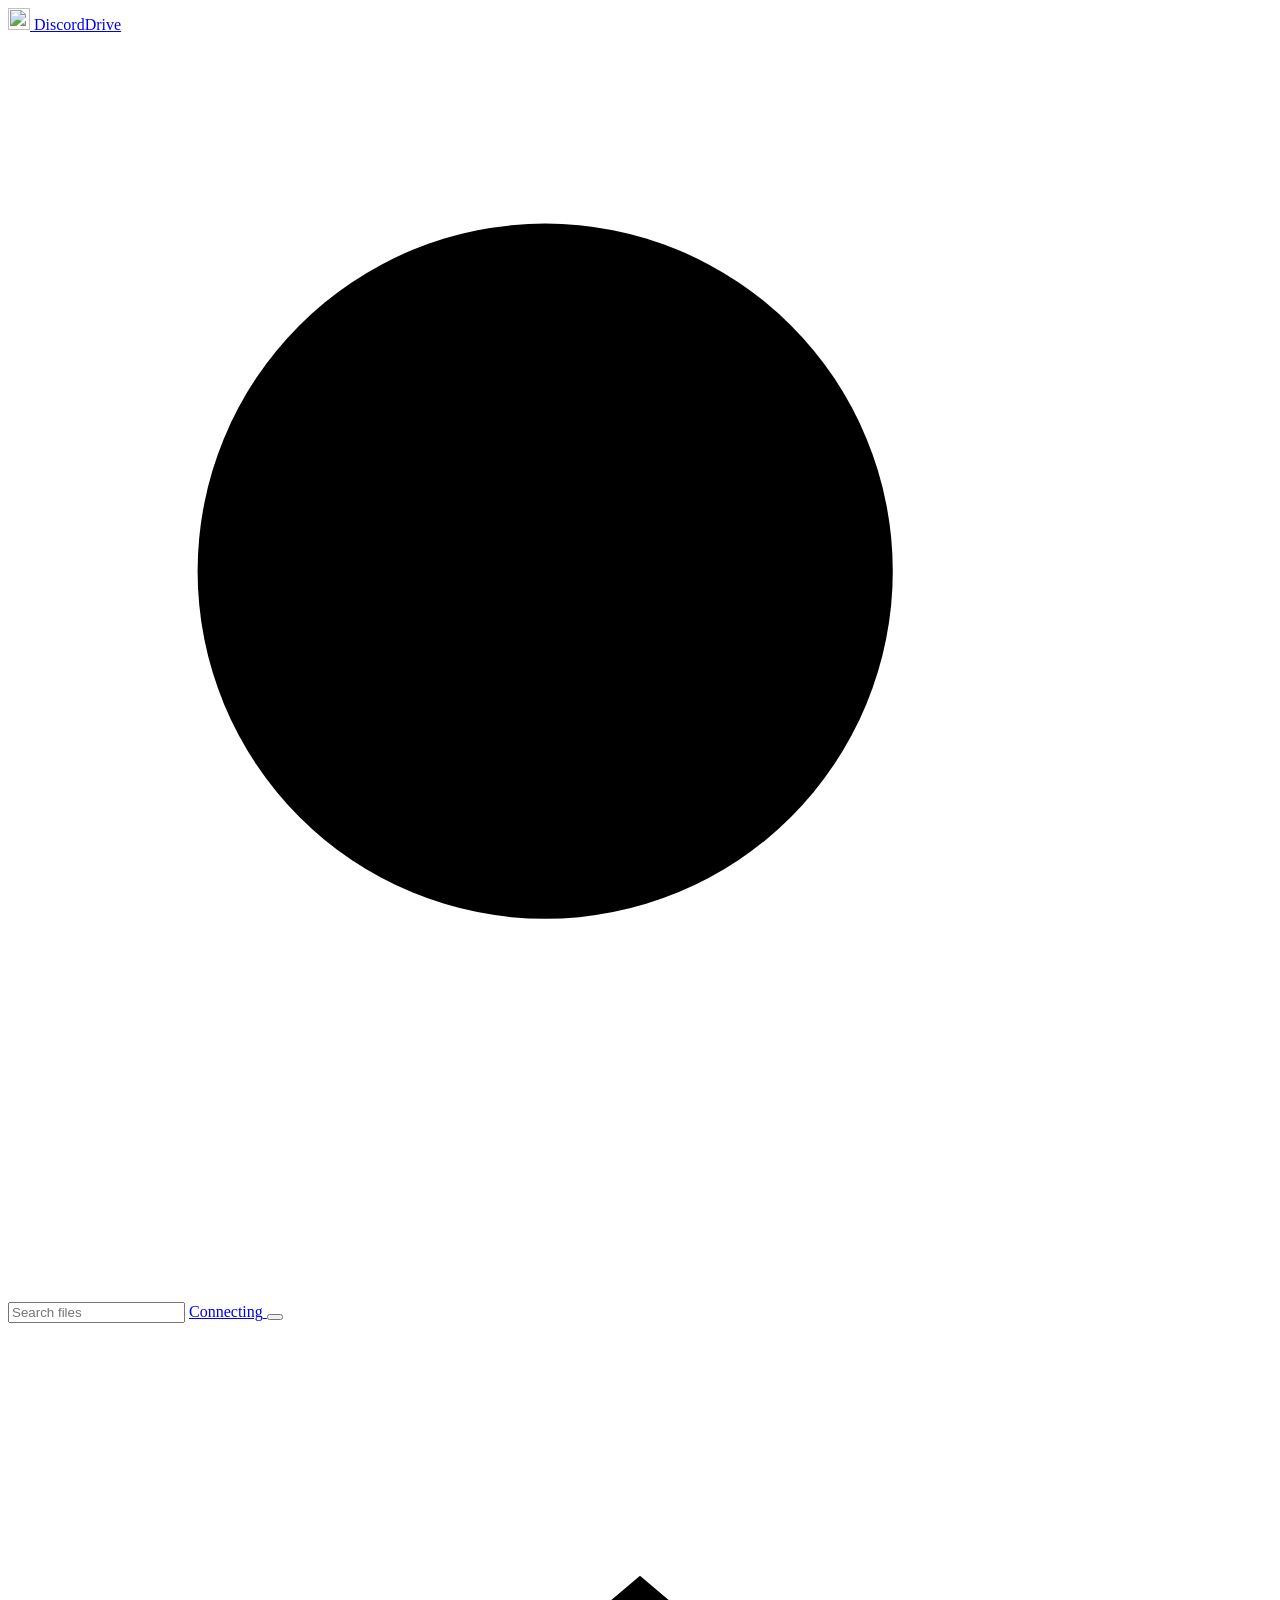
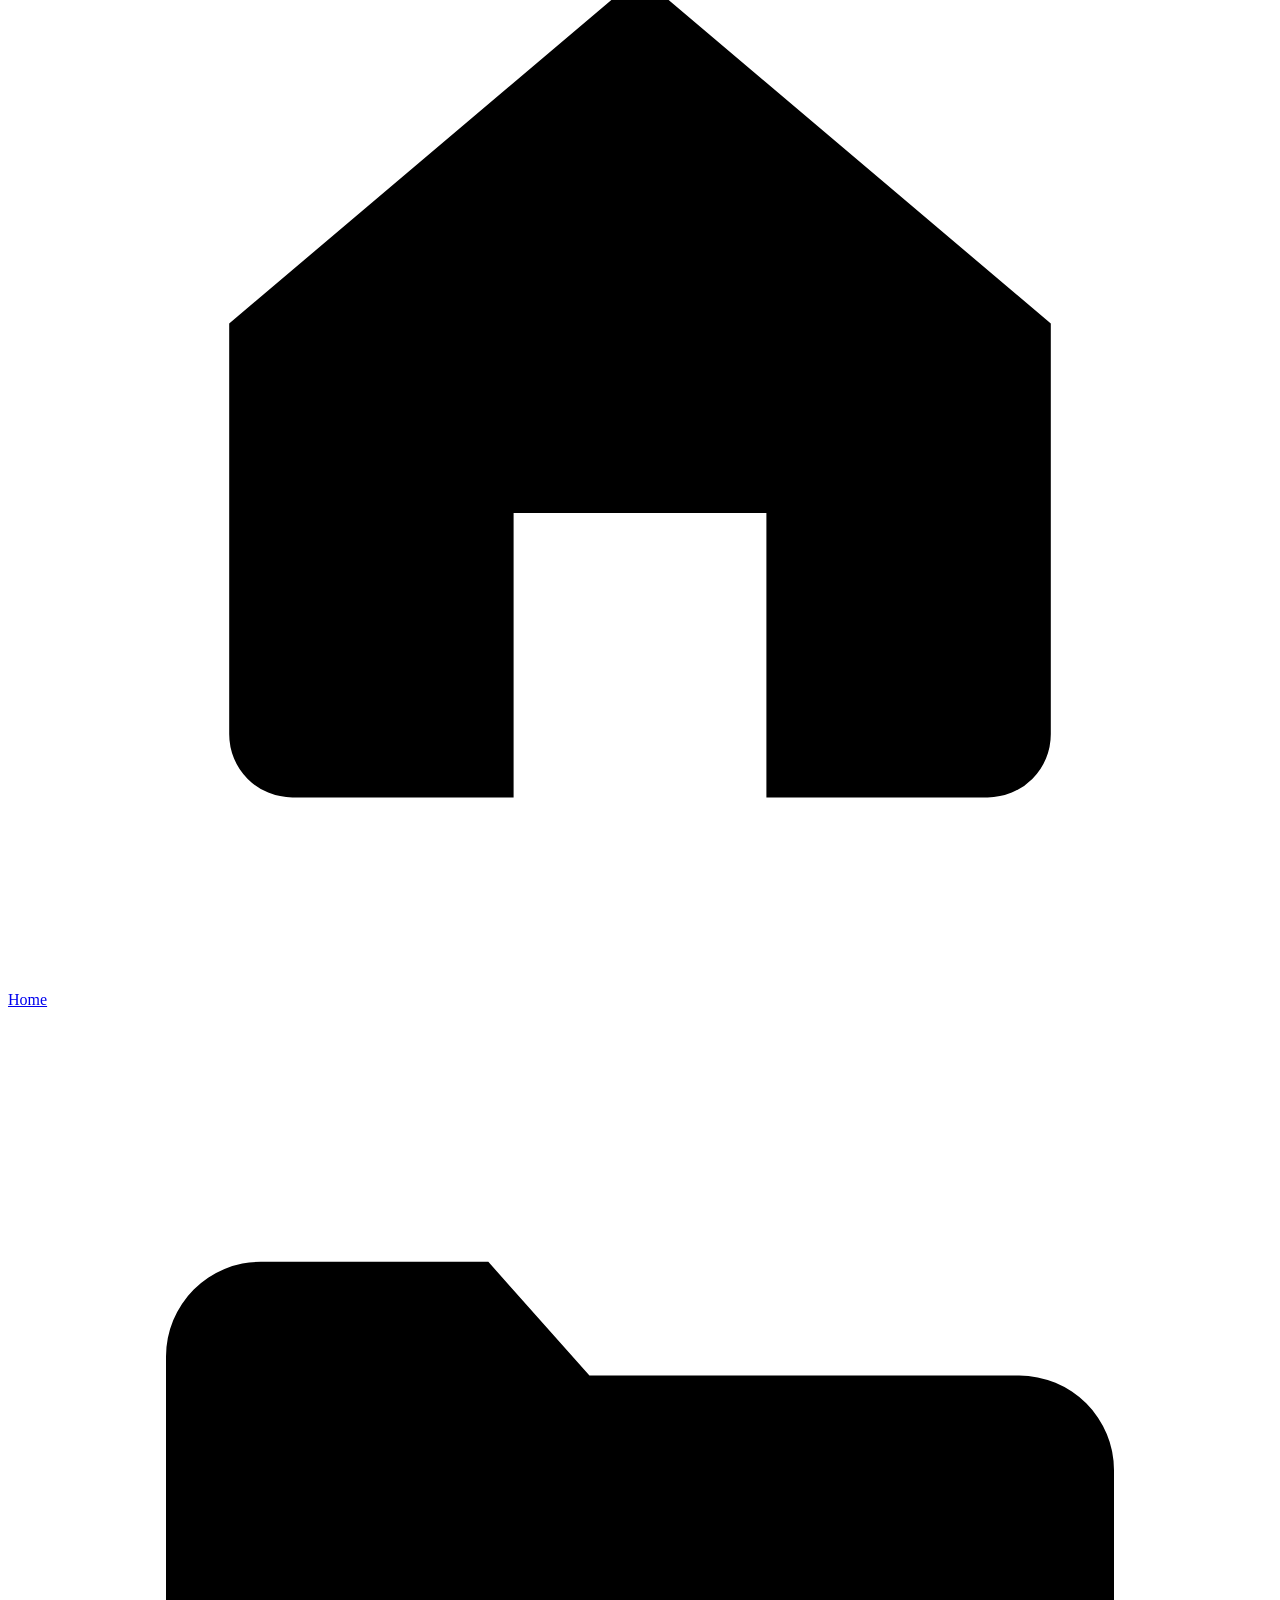
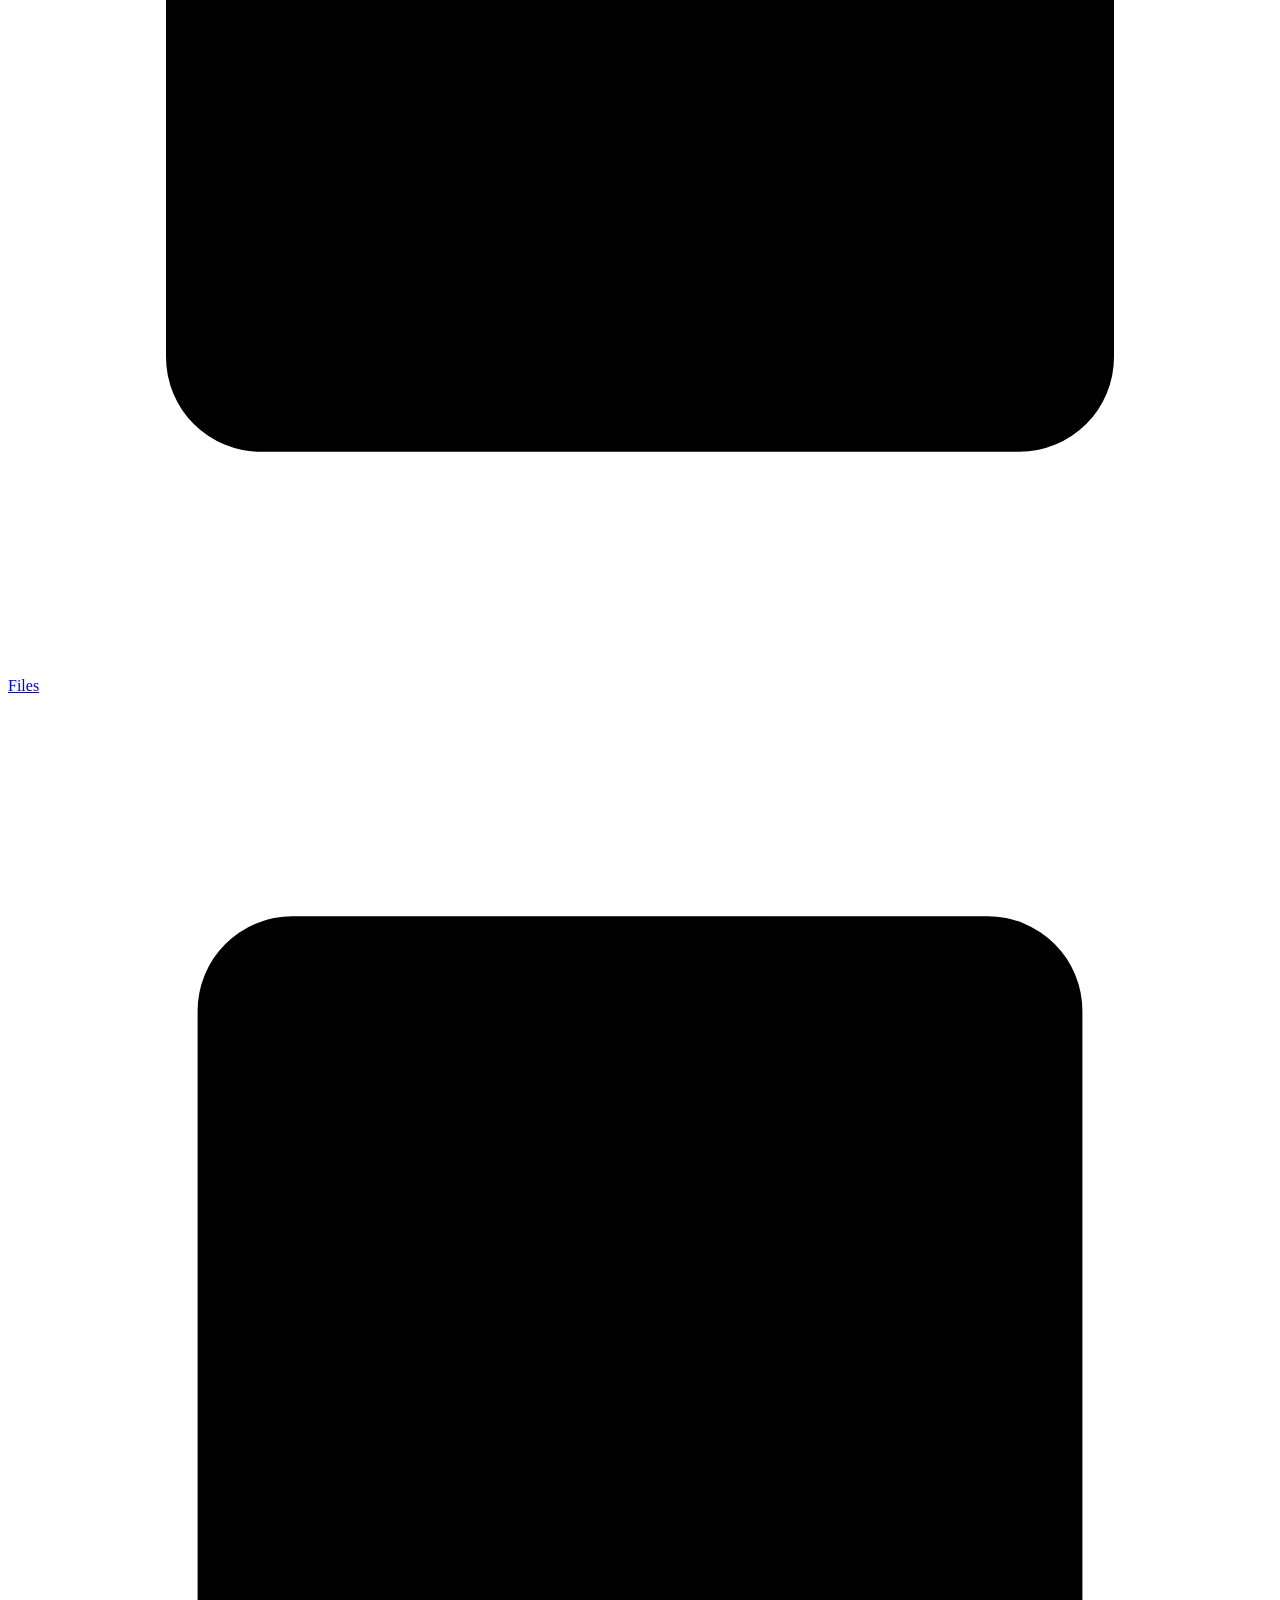
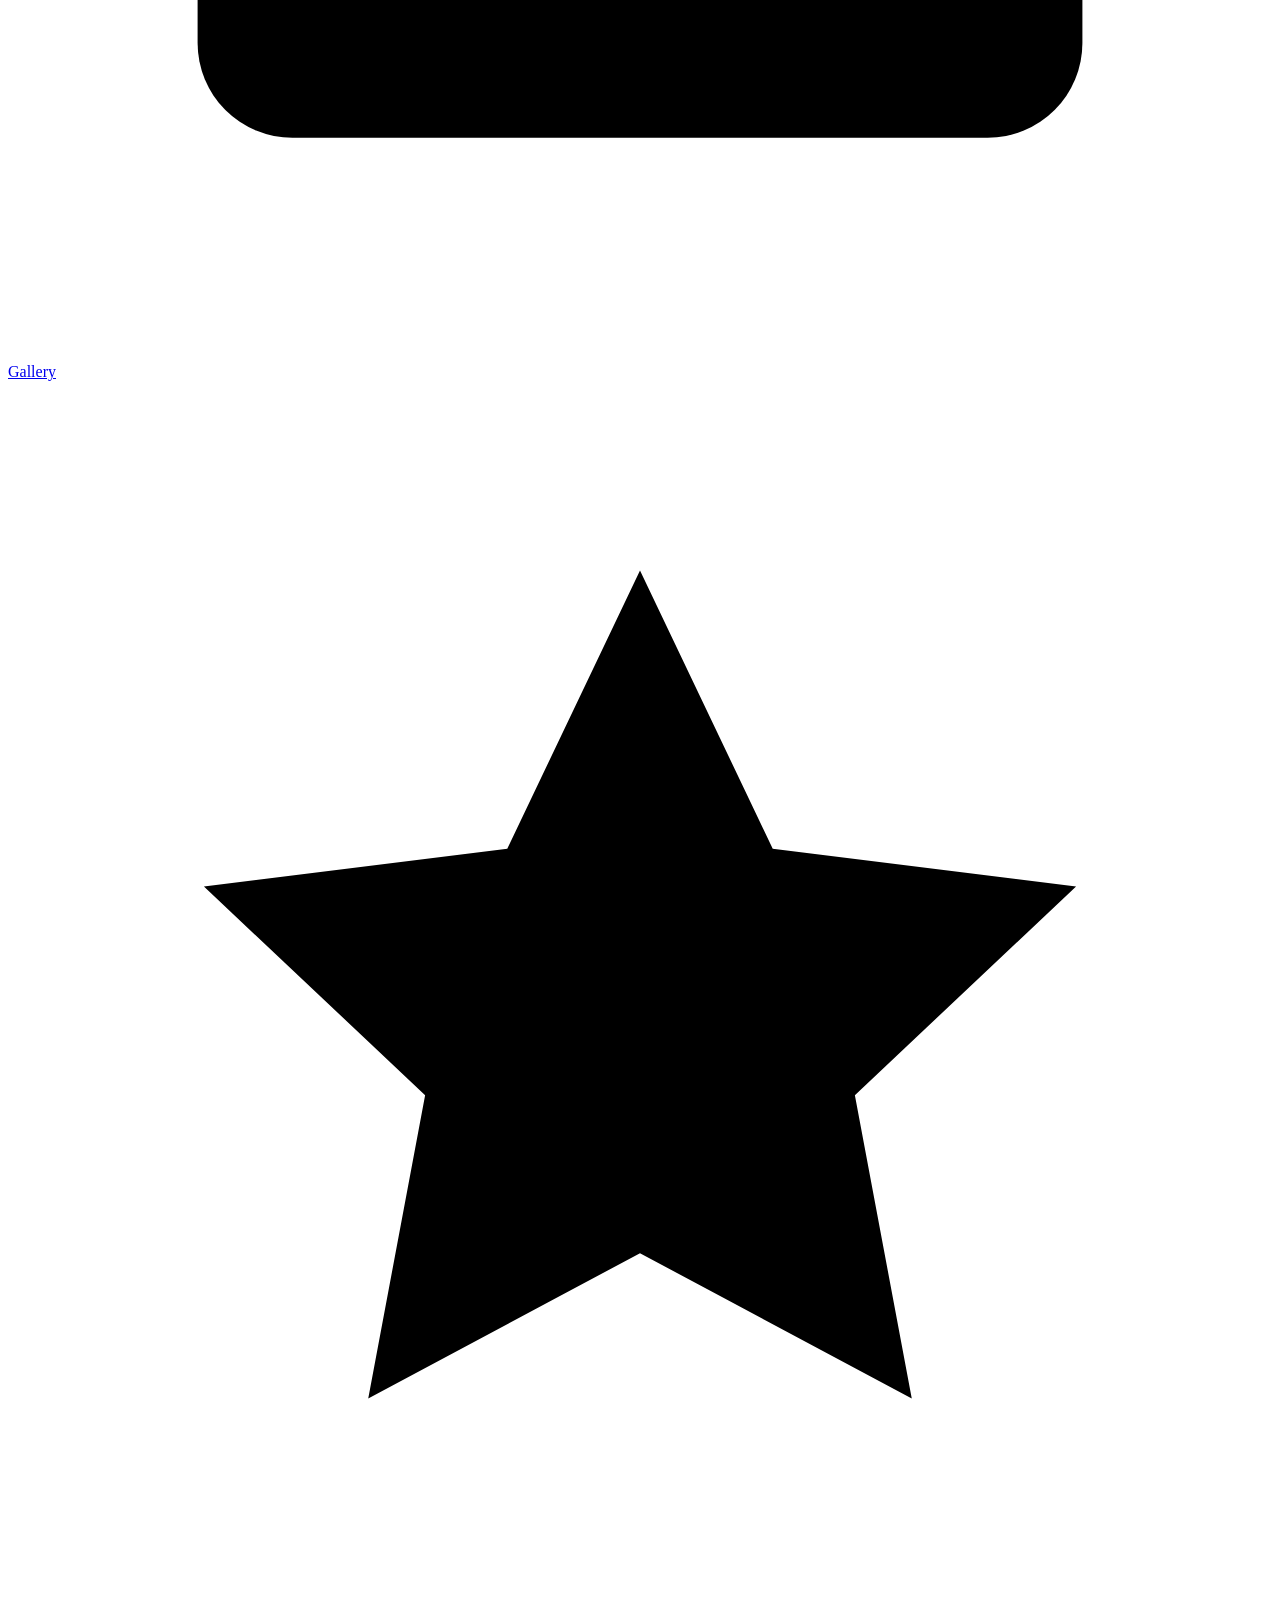
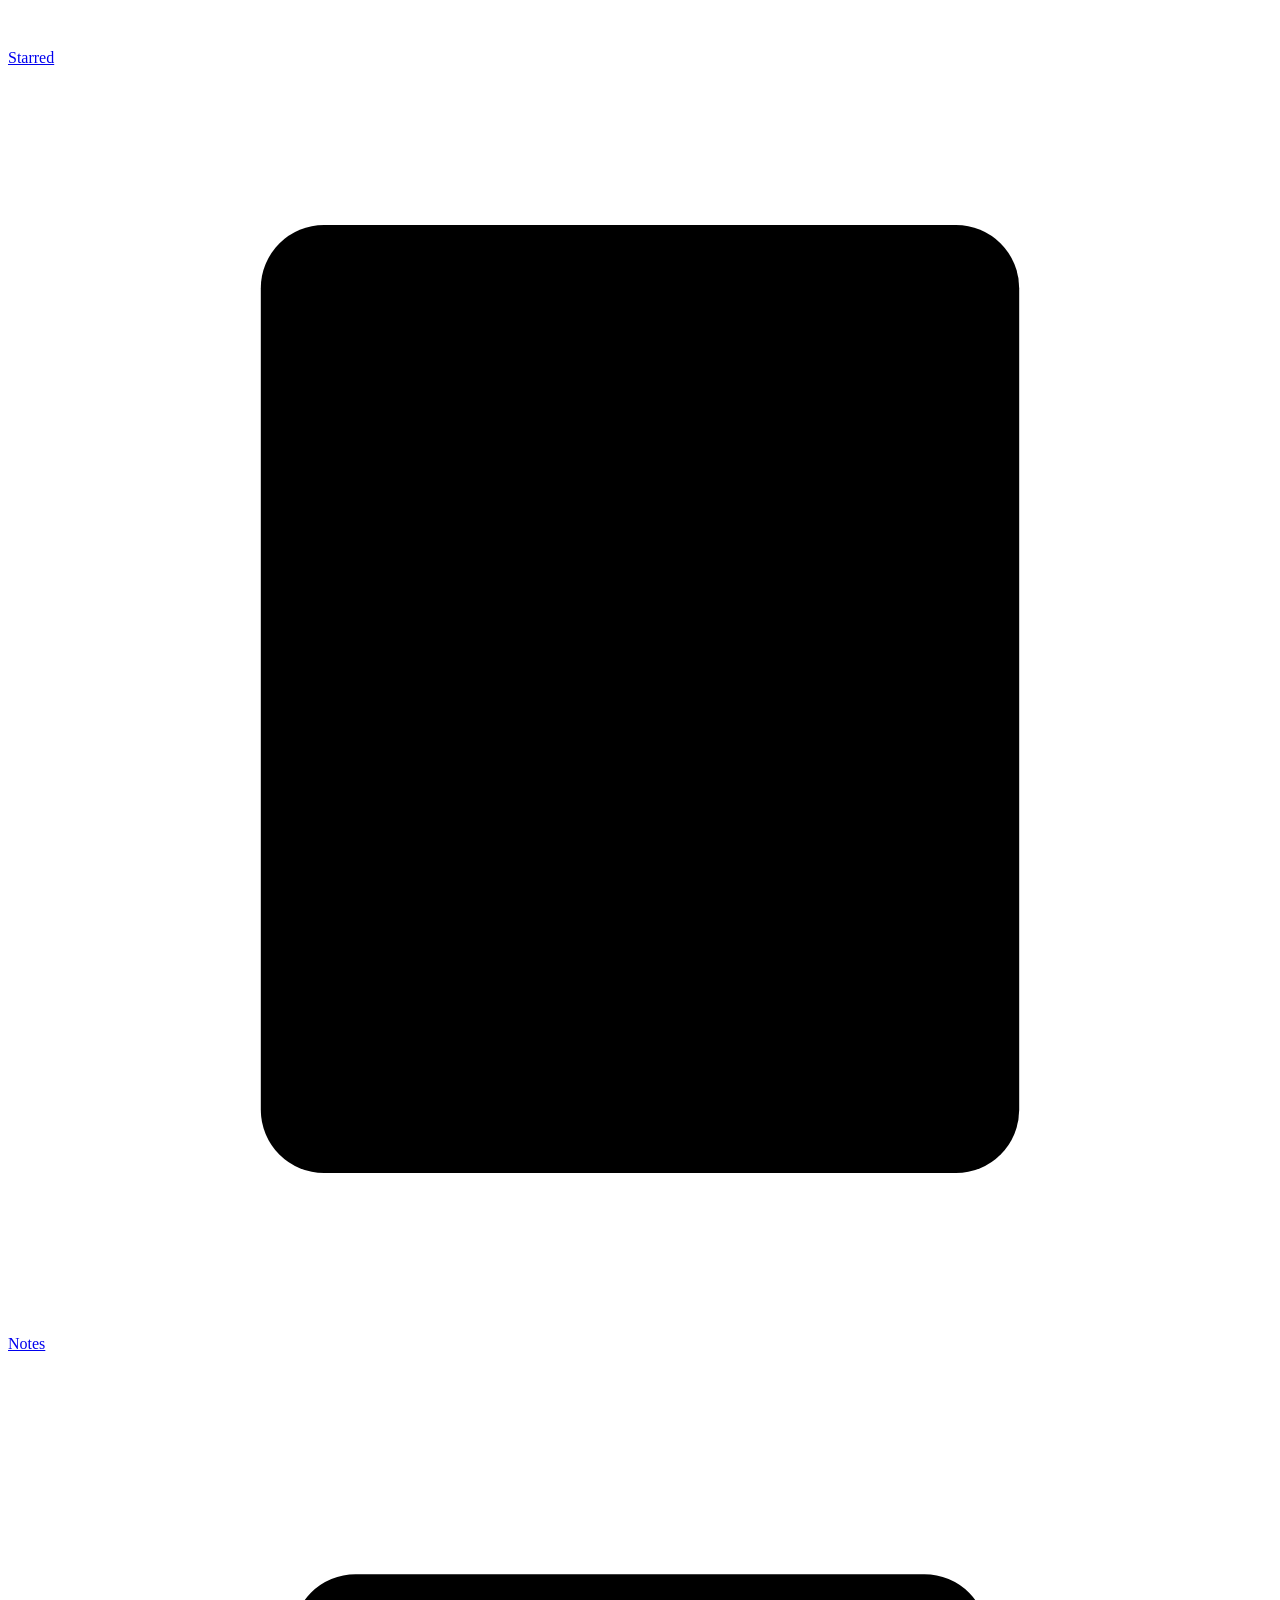
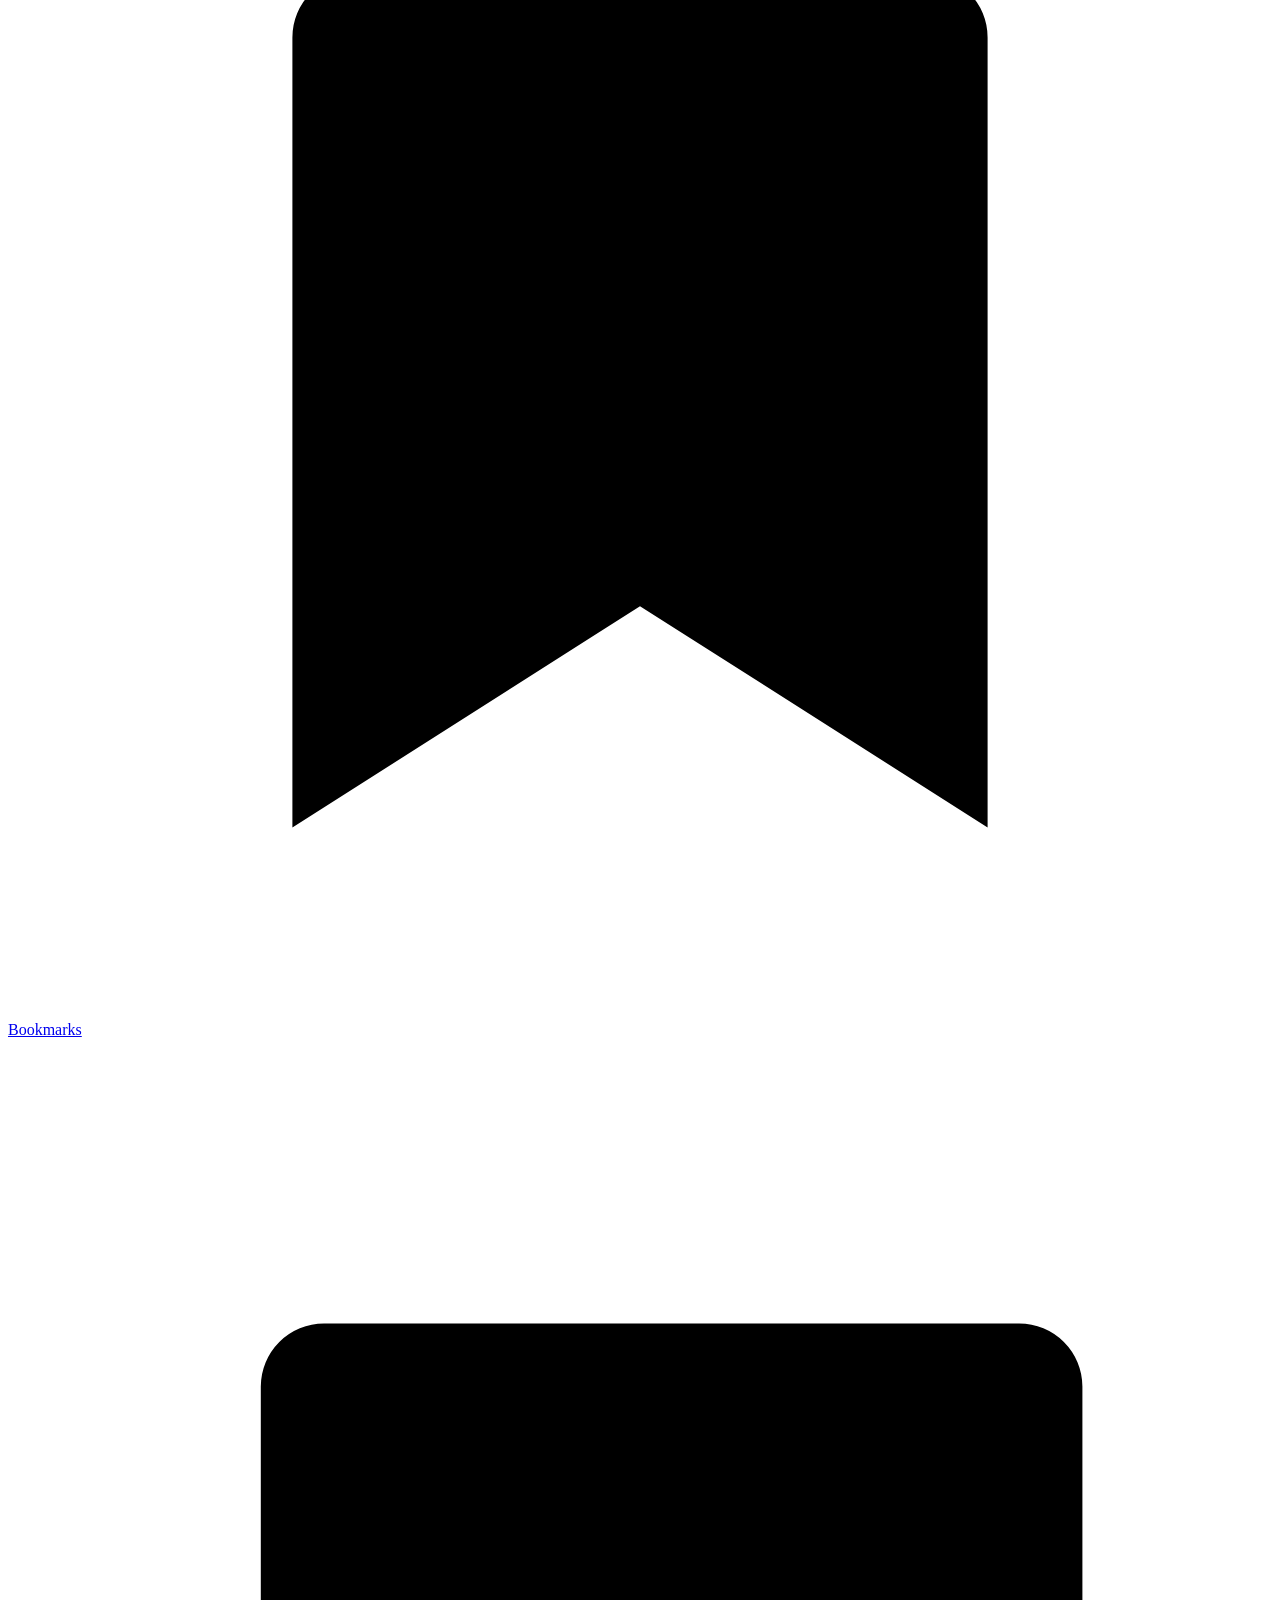
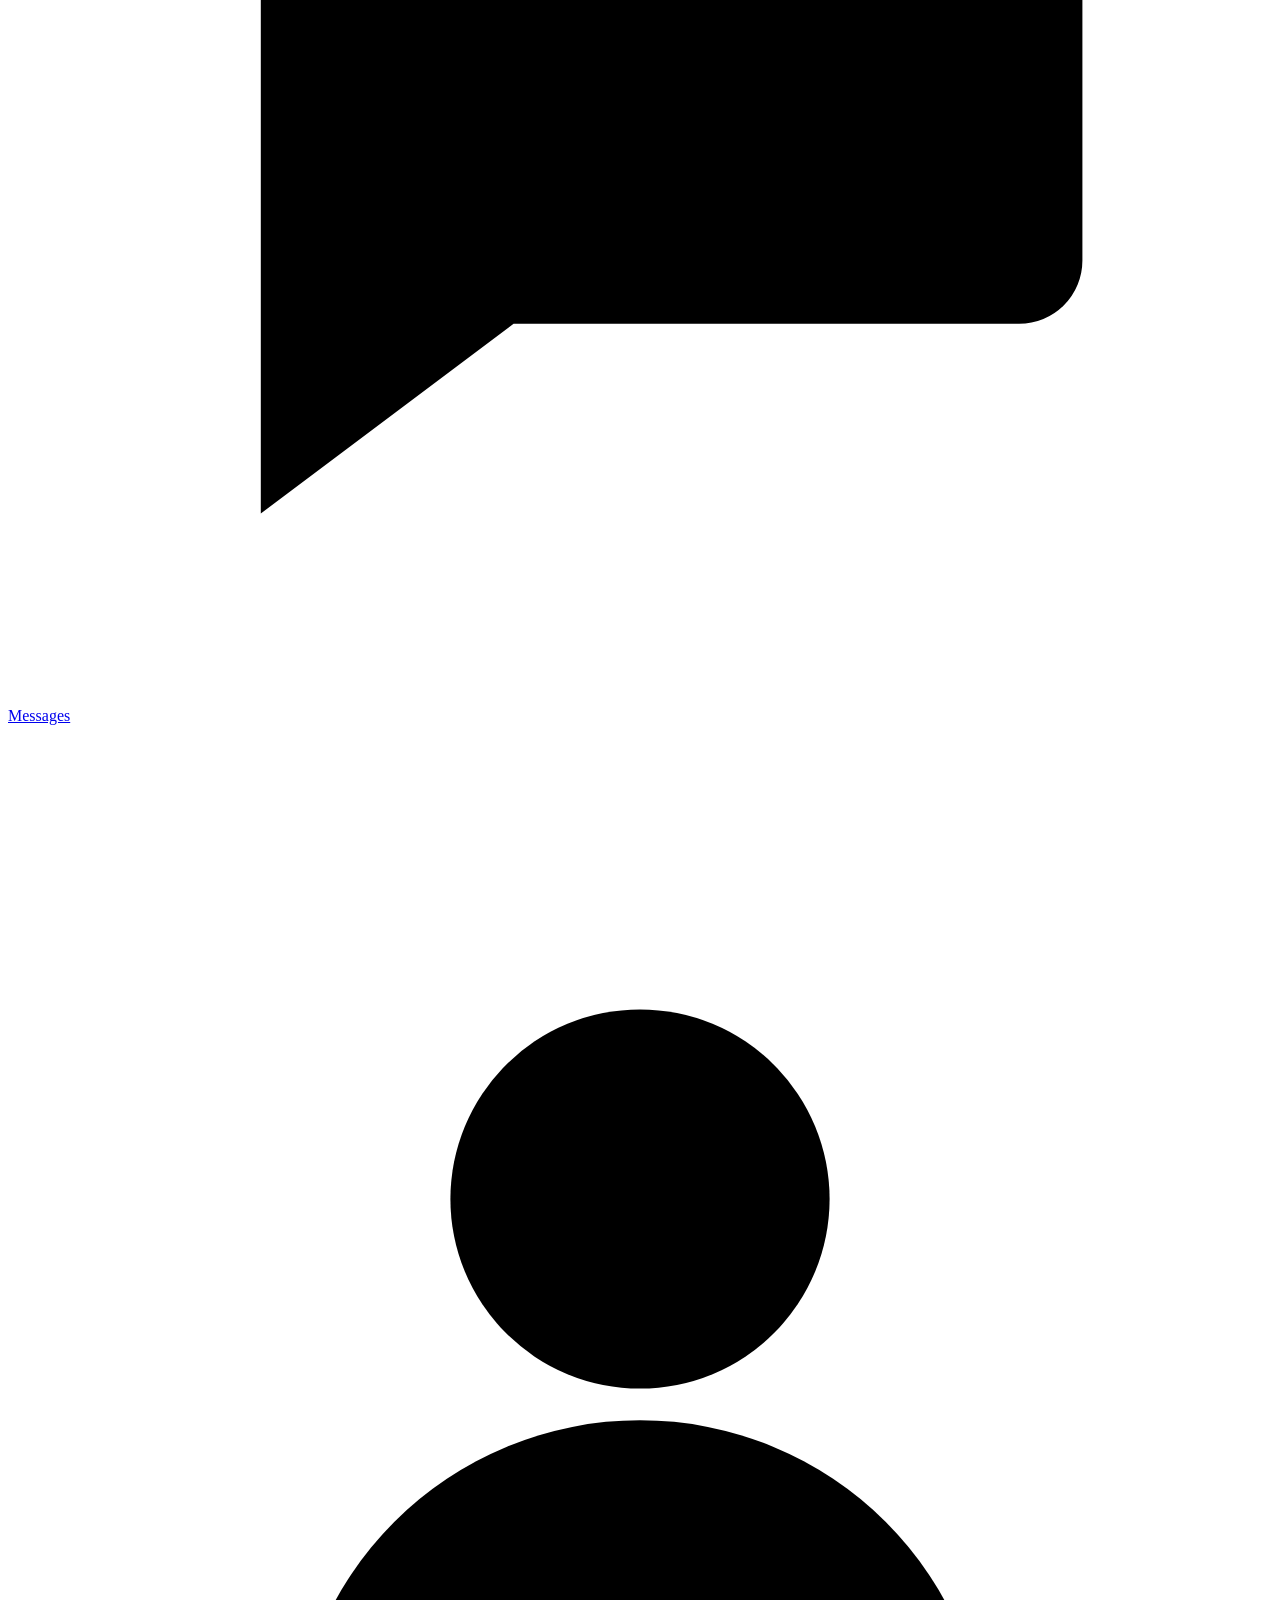
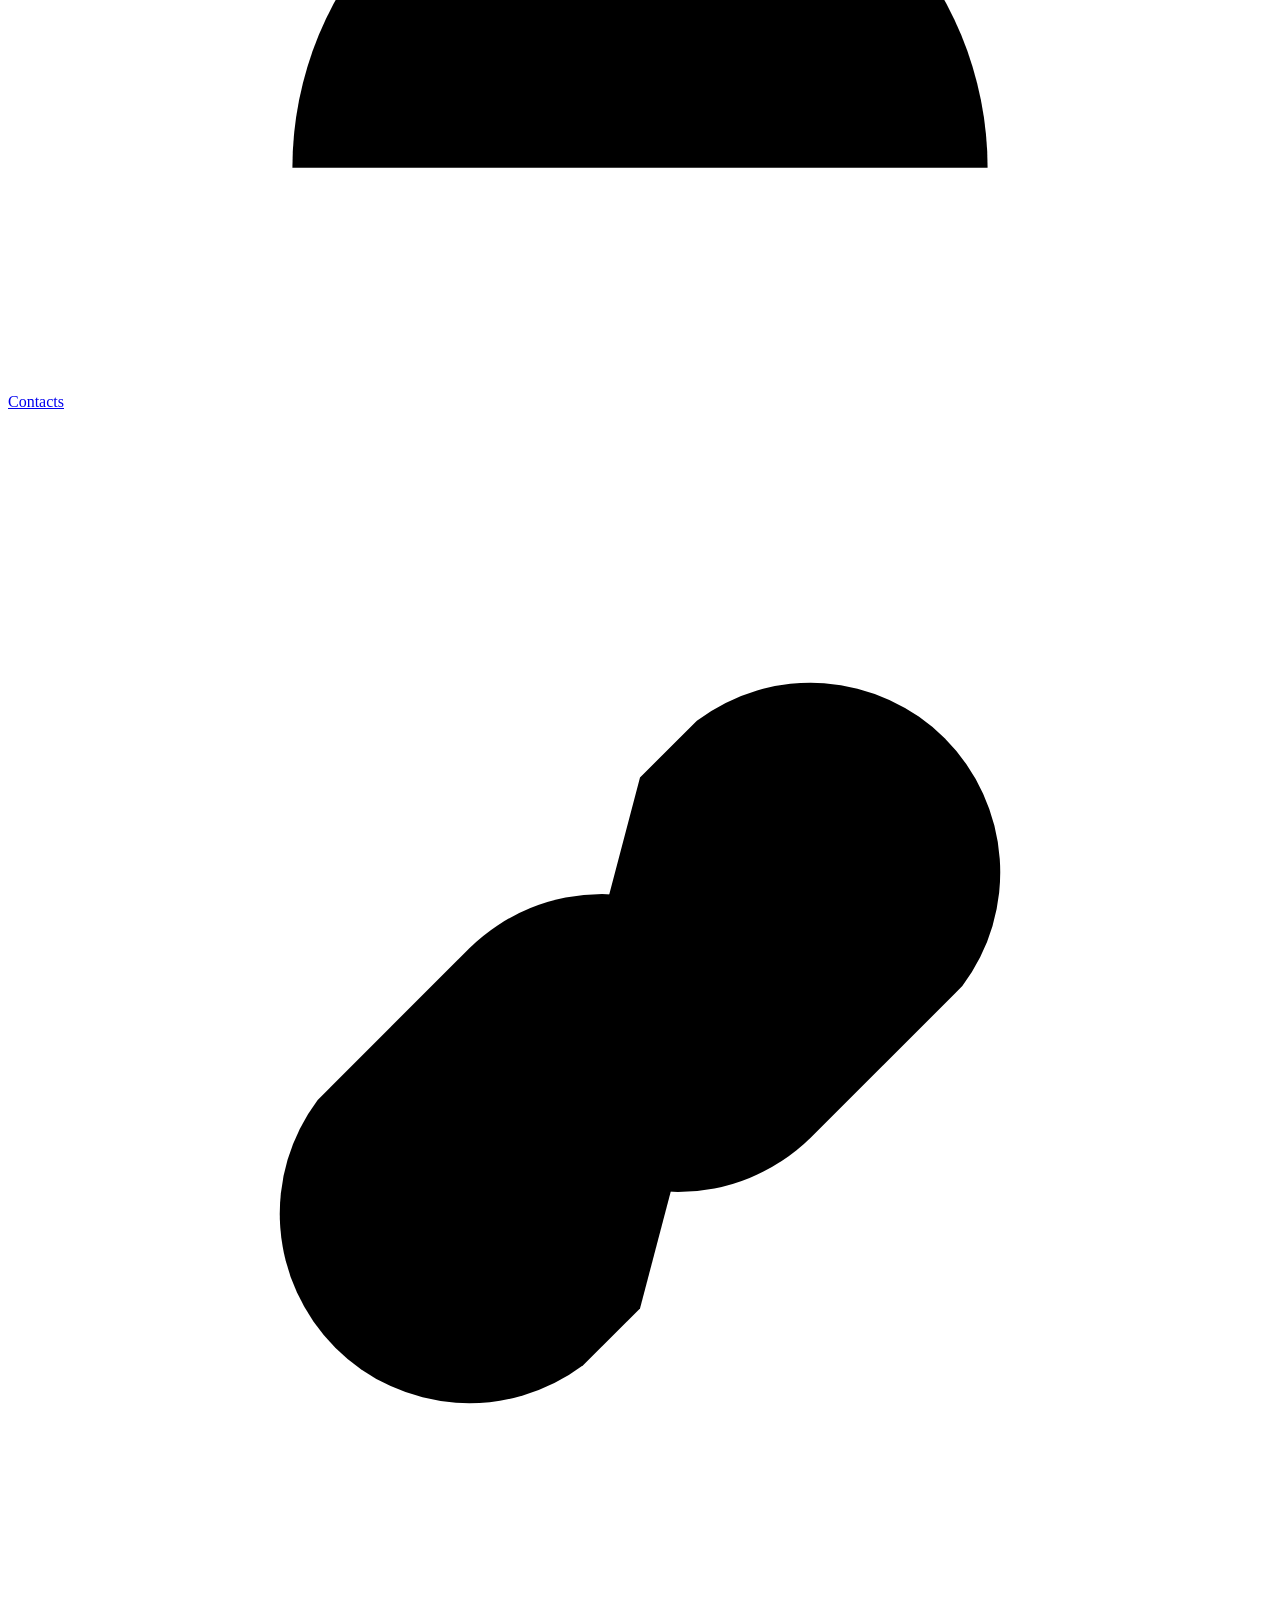
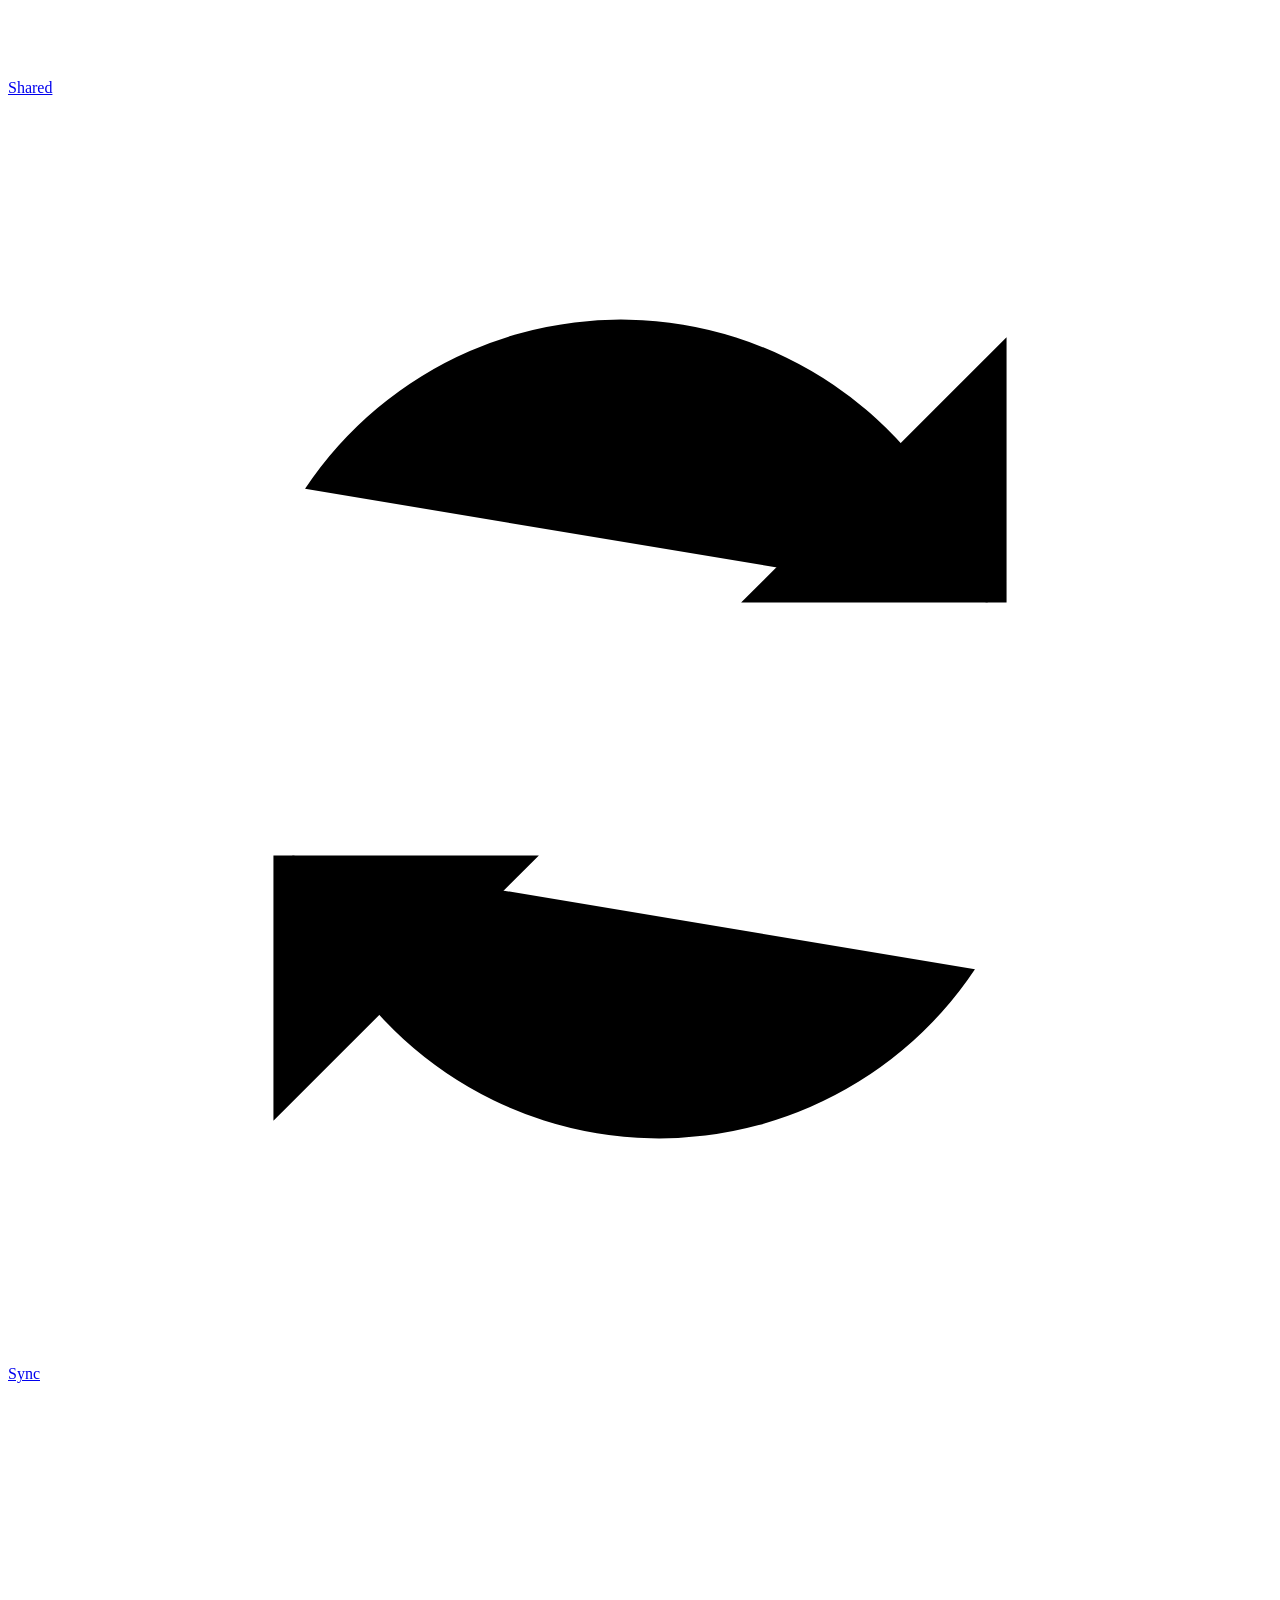
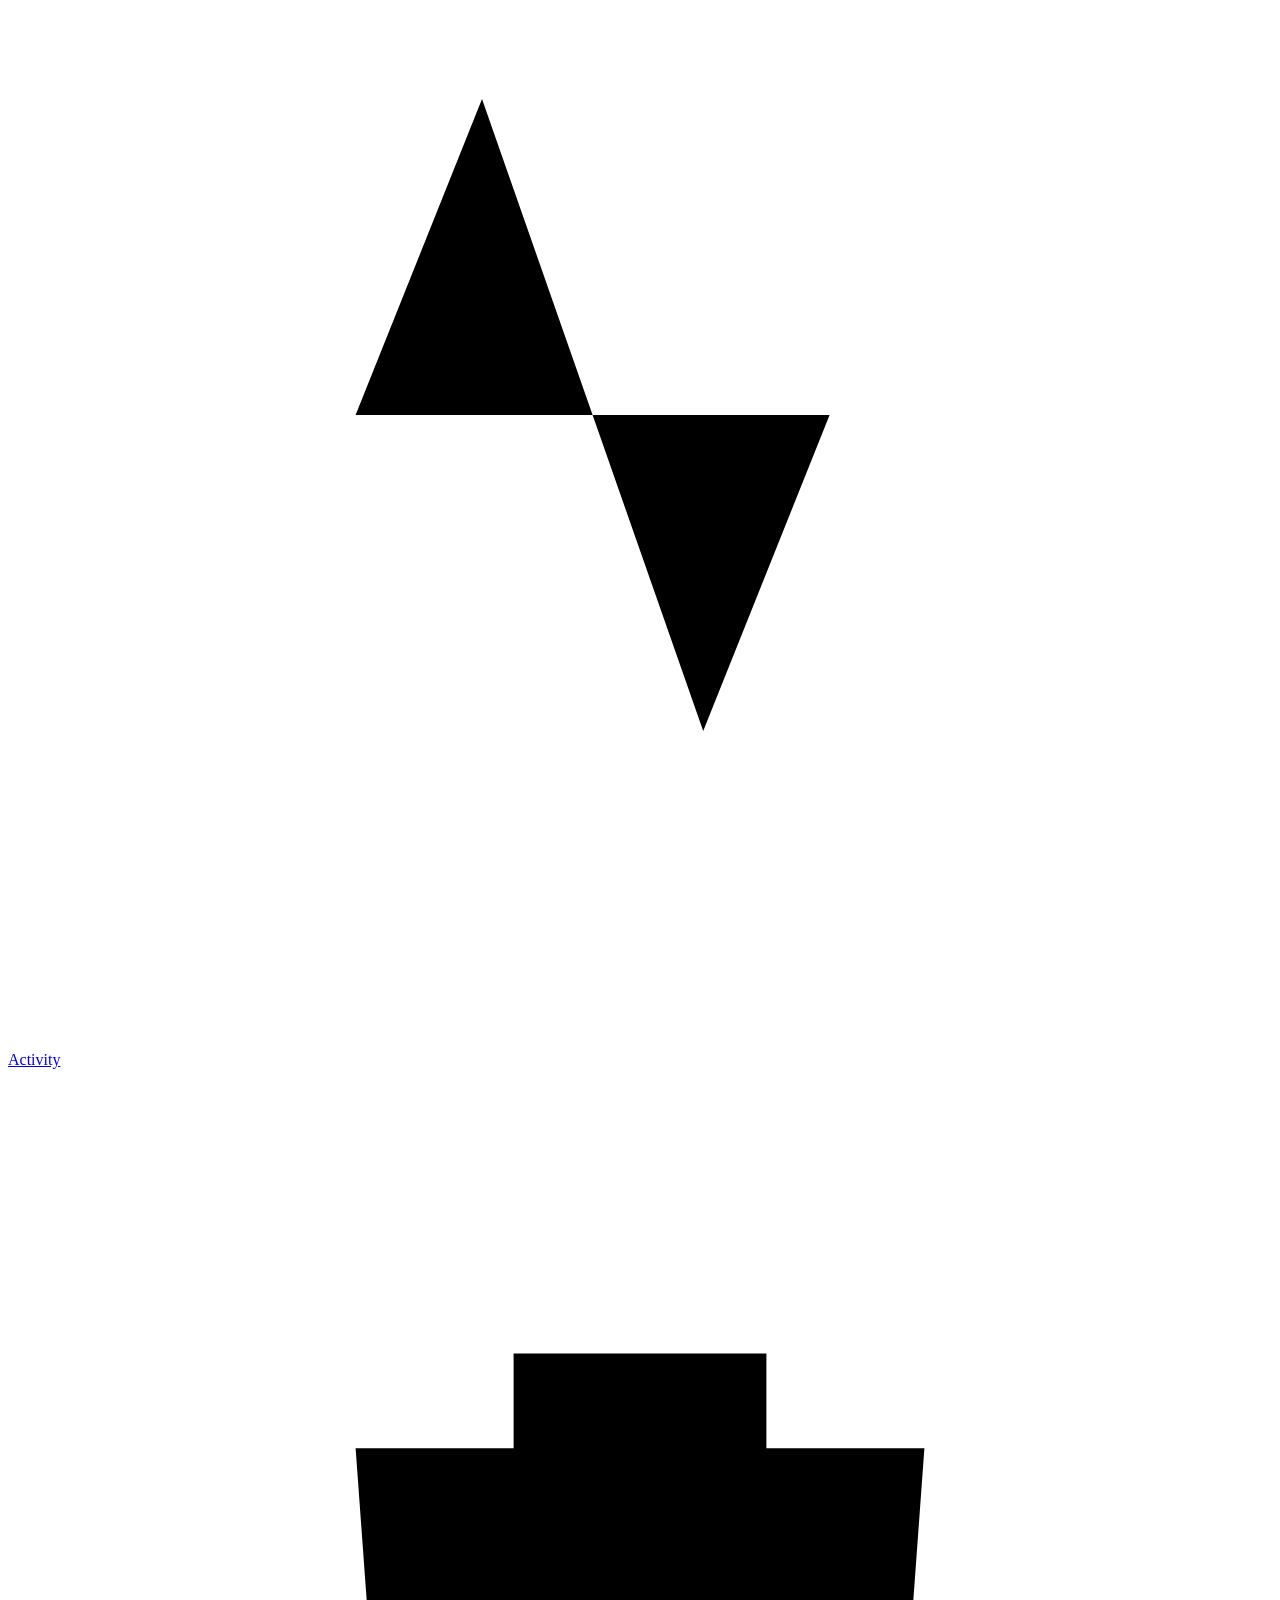
==== discorddrive/web/index.html @ 5a2708f2 "1.3.0: Discord message logger and archiver (from Pretty Suite), kept in /Discord on the drive; log i" ====
<!doctype html>
<html lang="en">
<head>
<meta charset="utf-8">
<meta name="viewport" content="width=device-width, initial-scale=1, viewport-fit=cover">
<meta name="color-scheme" content="light dark">
<title>DiscordDrive</title>
<link rel="icon" href="/logo.svg" type="image/svg+xml">
<link rel="manifest" href="/manifest.webmanifest">
<link rel="apple-touch-icon" href="/icon.png">
<meta name="theme-color" content="#0f0f10">
<meta name="mobile-web-app-capable" content="yes">
<meta name="apple-mobile-web-app-capable" content="yes">
<meta name="apple-mobile-web-app-title" content="DiscordDrive">
<link rel="stylesheet" href="/app.css">
</head>
<body>
<div class="app">
  <header class="top">
    <a class="brand" href="#/home">
      <img src="/logo.svg" alt="" width="22" height="22">
      <span>DiscordDrive</span>
    </a>
    <label class="search">
      <svg viewBox="0 0 20 20" aria-hidden="true"><circle cx="8.5" cy="8.5" r="5.5"/><path d="m13 13 4 4"/></svg>
      <input id="q" type="search" placeholder="Search files" autocomplete="off" spellcheck="false" aria-label="Search files">
    </label>
    <a class="sync" id="sync" href="#/health" title="Drive status">
      <span class="dot" id="sync-dot"></span><span id="sync-text">Connecting</span>
    </a>
    <button class="icon-btn lock-btn" id="locks" aria-label="Locked folders" aria-haspopup="menu" title="Locked folders" hidden>
      <svg viewBox="0 0 20 20" aria-hidden="true"><rect x="4.5" y="9" width="11" height="8" rx="1.5"/><path d="M7 9V6.5a3 3 0 0 1 6 0V9"/></svg>
    </button>
    <button class="avatar" id="account" aria-label="Account" aria-haspopup="menu"></button>
  </header>

  <nav class="side" id="nav" aria-label="Sections">
    <a href="#/home" data-nav="home">
      <svg viewBox="0 0 20 20" aria-hidden="true"><path d="M3.5 9.5 10 4l6.5 5.5V16a1 1 0 0 1-1 1h-3.5v-4.5h-4V17H4.500a1 1 0 0 1-1-1z"/></svg>
      <span>Home</span>
    </a>
    <a href="#/files/" data-nav="files">
      <svg viewBox="0 0 20 20" aria-hidden="true"><path d="M2.5 5.5a1.5 1.5 0 0 1 1.5-1.5h3.6l1.6 1.8H16a1.5 1.5 0 0 1 1.5 1.5v7.7A1.5 1.5 0 0 1 16 16.5H4a1.5 1.5 0 0 1-1.5-1.5z"/></svg>
      <span>Files</span>
    </a>
    <a href="#/gallery/" data-nav="gallery">
      <svg viewBox="0 0 20 20" aria-hidden="true"><rect x="3" y="3.5" width="14" height="13" rx="1.5"/><circle cx="7.5" cy="8" r="1.3"/><path d="m3.5 14 4-3.5 3 2.5 2.5-2 3.5 3"/></svg>
      <span>Gallery</span>
    </a>
    <a href="#/starred" data-nav="starred">
      <svg viewBox="0 0 20 20" aria-hidden="true"><path d="m10 3 2.1 4.4 4.8.6-3.5 3.3.9 4.8L10 13.8 5.7 16.1l.9-4.8L3.1 8l4.8-.6z"/></svg>
      <span>Starred</span>
    </a>
    <a href="#/notes" data-nav="notes">
      <svg viewBox="0 0 20 20" aria-hidden="true"><path d="M5 2.5h10a1 1 0 0 1 1 1v13a1 1 0 0 1-1 1H5a1 1 0 0 1-1-1v-13a1 1 0 0 1 1-1z"/><path d="M7 7h6M7 10h6M7 13h3.5"/></svg>
      <span>Notes</span>
    </a>
    <a href="#/bookmarks" data-nav="bookmarks">
      <svg viewBox="0 0 20 20" aria-hidden="true"><path d="M5.5 3.5h9a1 1 0 0 1 1 1v12.5L10 13.5 4.500 17V4.500a1 1 0 0 1 1-1z"/></svg>
      <span>Bookmarks</span>
    </a>
    <a href="#/messages" data-nav="messages">
      <svg viewBox="0 0 20 20" aria-hidden="true"><path d="M4 4.5h12a1 1 0 0 1 1 1v7.5a1 1 0 0 1-1 1H8l-4 3V5.500a1 1 0 0 1 1-1z"/></svg>
      <span>Messages</span>
    </a>
    <a href="#/contacts" data-nav="contacts">
      <svg viewBox="0 0 20 20" aria-hidden="true"><circle cx="10" cy="7.5" r="3"/><path d="M4.5 16.5a5.5 5.5 0 0 1 11 0"/></svg>
      <span>Contacts</span>
    </a>
    <a href="#/shared" data-nav="shared">
      <svg viewBox="0 0 20 20" aria-hidden="true"><path d="M8.5 11.5a3 3 0 0 0 4.2 0l2.4-2.4a3 3 0 0 0-4.2-4.2l-.9.9"/><path d="M11.5 8.5a3 3 0 0 0-4.2 0l-2.4 2.4a3 3 0 0 0 4.2 4.2l.9-.9"/></svg>
      <span>Shared</span>
    </a>
    <a href="#/sync" data-nav="sync">
      <svg viewBox="0 0 20 20" aria-hidden="true"><path d="M15.5 8A6 6 0 0 0 4.7 6.2M4.5 12a6 6 0 0 0 10.8 1.8"/><path d="M15.8 3.8V8h-4.2M4.2 16.2V12h4.2"/></svg>
      <span>Sync</span>
    </a>
    <a href="#/history" data-nav="history">
      <svg viewBox="0 0 20 20" aria-hidden="true"><path d="M2.5 10h3l2-5 3.5 10 2-5h4.5"/></svg>
      <span>Activity</span>
    </a>
    <a href="#/deleted" data-nav="deleted">
      <svg viewBox="0 0 20 20" aria-hidden="true"><path d="M4 6h12M8 6V4.5h4V6M5.5 6l.7 9.6a1 1 0 0 0 1 .9h5.6a1 1 0 0 0 1-.9L14.5 6"/></svg>
      <span>Deleted</span>
    </a>
    <a href="#/snapshots" data-nav="snapshots">
      <svg viewBox="0 0 20 20" aria-hidden="true"><circle cx="10" cy="10" r="6.5"/><path d="M10 6.5V10l2.5 1.6"/></svg>
      <span>Snapshots</span>
    </a>
    <a href="#/storage" data-nav="storage">
      <svg viewBox="0 0 20 20" aria-hidden="true"><path d="M10 3.5a6.5 6.5 0 1 0 6.5 6.5H10z"/><path d="M12.5 3a5 5 0 0 1 4.5 4.5h-4.5z"/></svg>
      <span>Storage</span>
    </a>
    <a href="#/log" data-nav="log">
      <svg viewBox="0 0 20 20" aria-hidden="true"><path d="M4 5h12M4 10h12M4 15h7"/><circle cx="15.5" cy="15" r="1.5"/></svg>
      <span>Log</span>
    </a>
    <a href="#/health" data-nav="health">
      <svg viewBox="0 0 20 20" aria-hidden="true"><path d="M10 2.8 4 5v4.6c0 3.4 2.5 6.2 6 7.6 3.5-1.4 6-4.2 6-7.6V5z"/><path d="m7.4 10 1.8 1.8 3.6-3.6"/></svg>
      <span>Health</span>
    </a>
    <div class="usage" id="usage"></div>
  </nav>

  <main id="main" tabindex="-1"></main>
</div>

<aside class="sheet" id="sheet" aria-hidden="true">
  <header class="sheet-head">
    <h2 id="sheet-title"></h2>
    <button class="icon-btn" id="sheet-close" aria-label="Close">
      <svg viewBox="0 0 20 20" aria-hidden="true"><path d="m5 5 10 10M15 5 5 15"/></svg>
    </button>
  </header>
  <div class="sheet-body" id="sheet-body"></div>
</aside>
<div class="scrim" id="scrim"></div>

<dialog id="dialog">
  <form method="dialog" id="dialog-form">
    <h3 id="dialog-title"></h3>
    <p id="dialog-text"></p>
    <input id="dialog-input" autocomplete="off" spellcheck="false">
    <div class="dialog-actions">
      <button value="cancel" class="btn ghost" type="submit">Cancel</button>
      <button value="ok" class="btn" id="dialog-ok" type="submit">OK</button>
    </div>
  </form>
</dialog>

<div class="tray" id="tray" aria-live="polite"></div>
<div class="toast" id="toast" role="status" aria-live="polite"></div>
<div class="drop" id="drop"><div>Drop to upload into <b id="drop-to"></b></div></div>
<input type="file" id="pick" multiple hidden>
<input type="file" id="pick-dir" multiple webkitdirectory hidden>
<input type="file" id="pick-contacts" multiple accept=".vcf,.vcard,.csv,text/vcard,text/x-vcard,text/csv" hidden>
<script src="/app.js"></script>
</body>
</html>
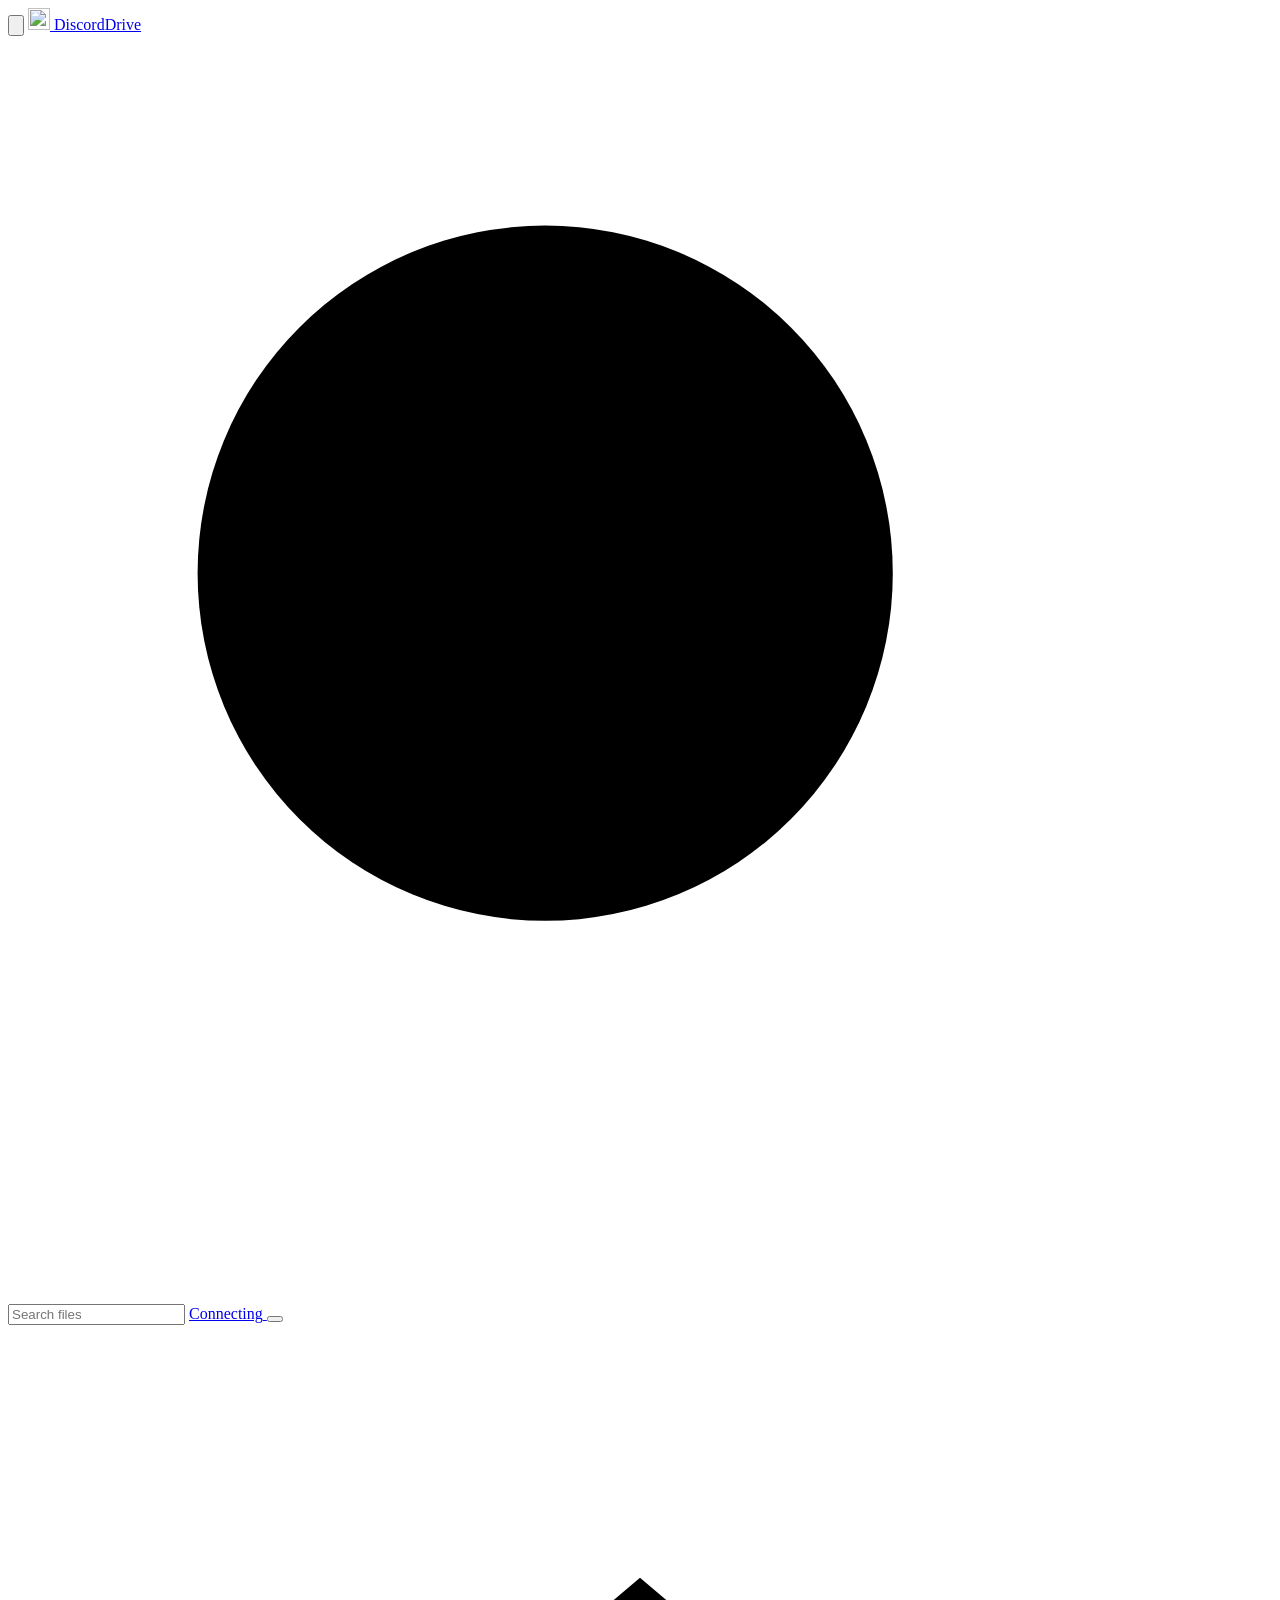
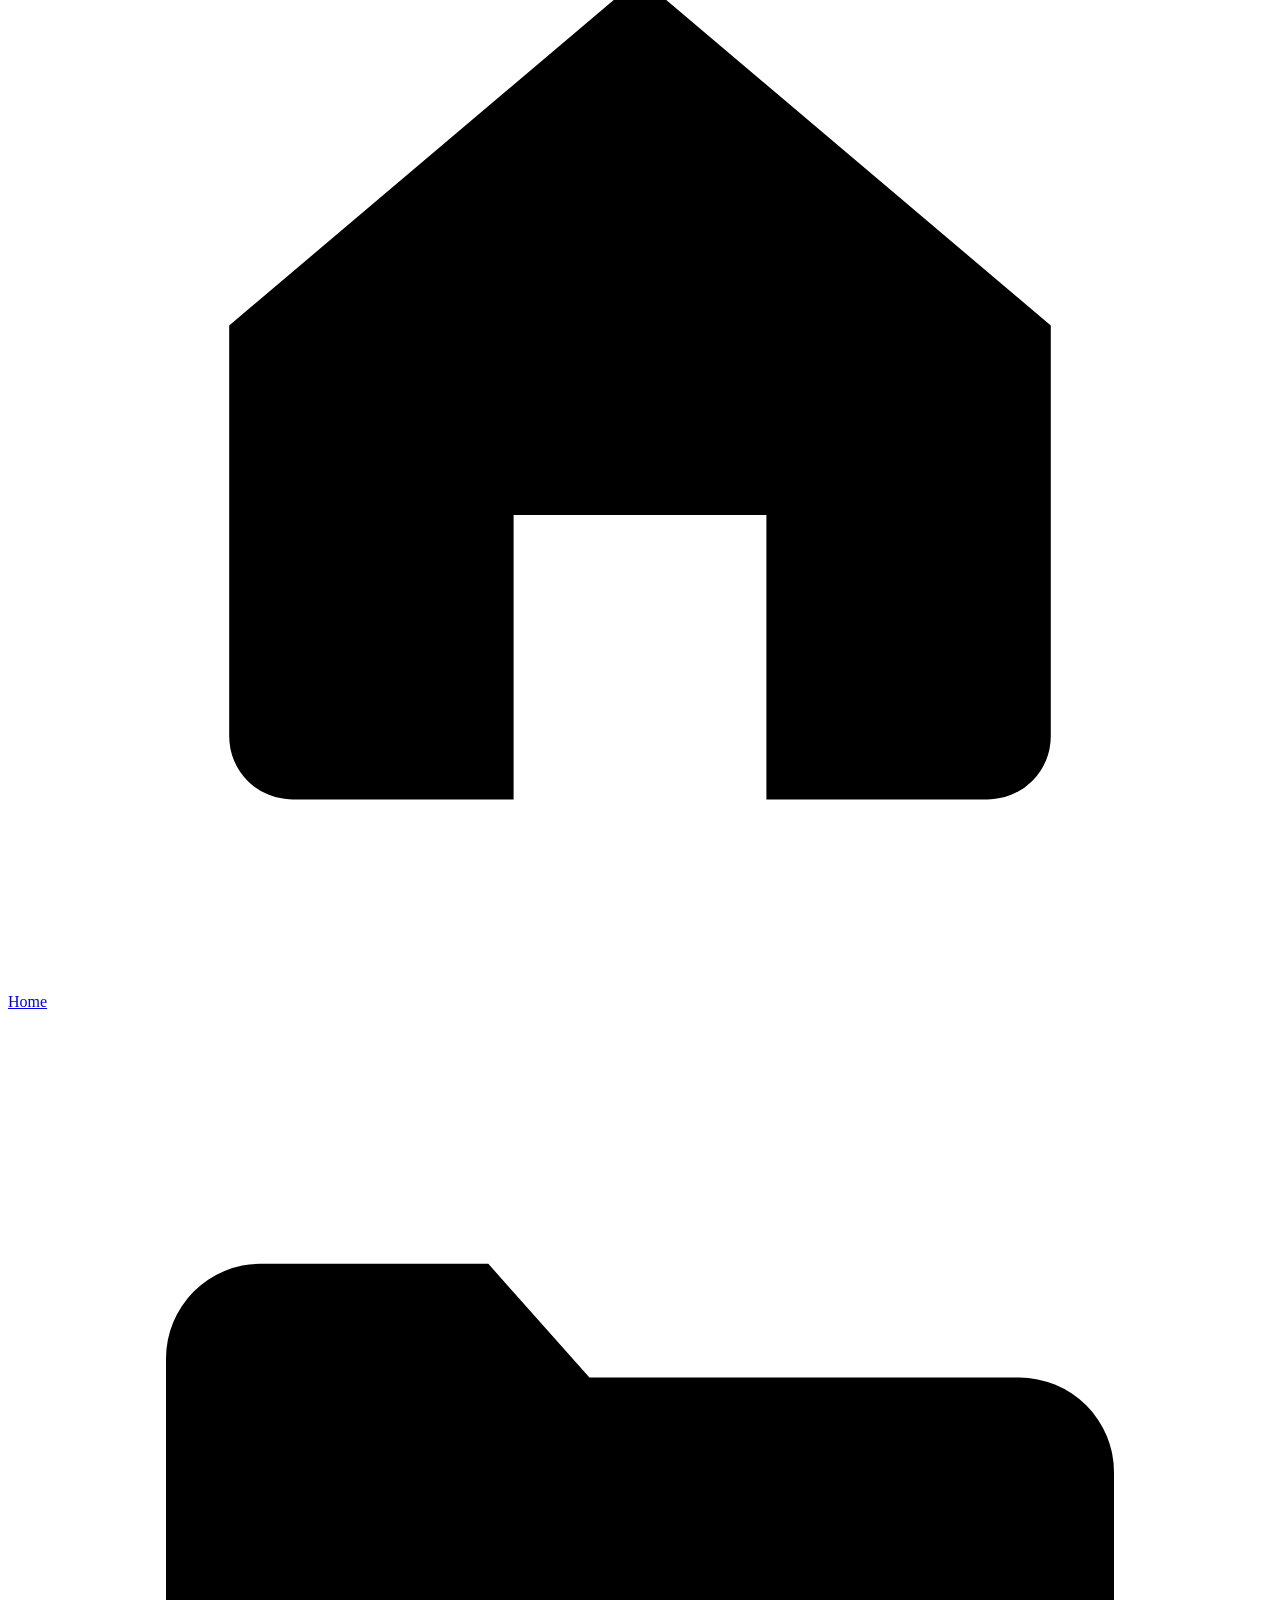
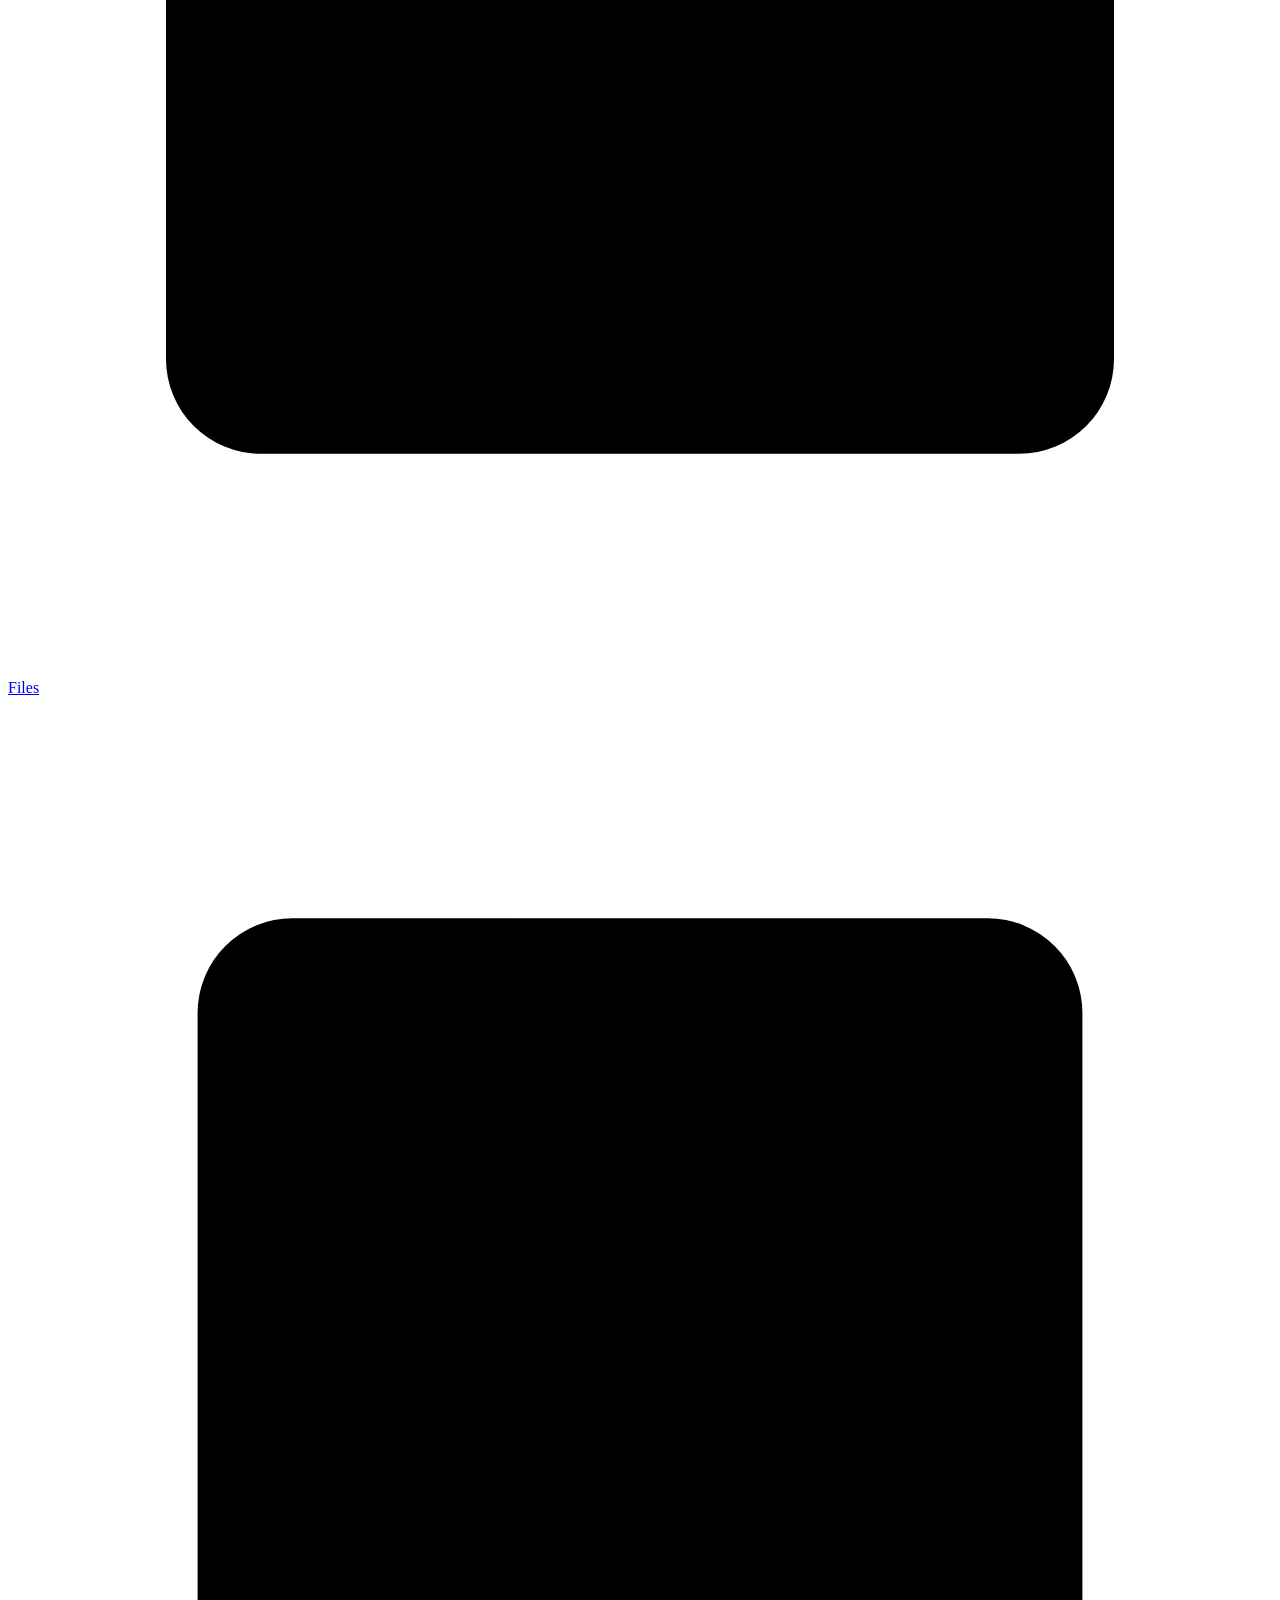
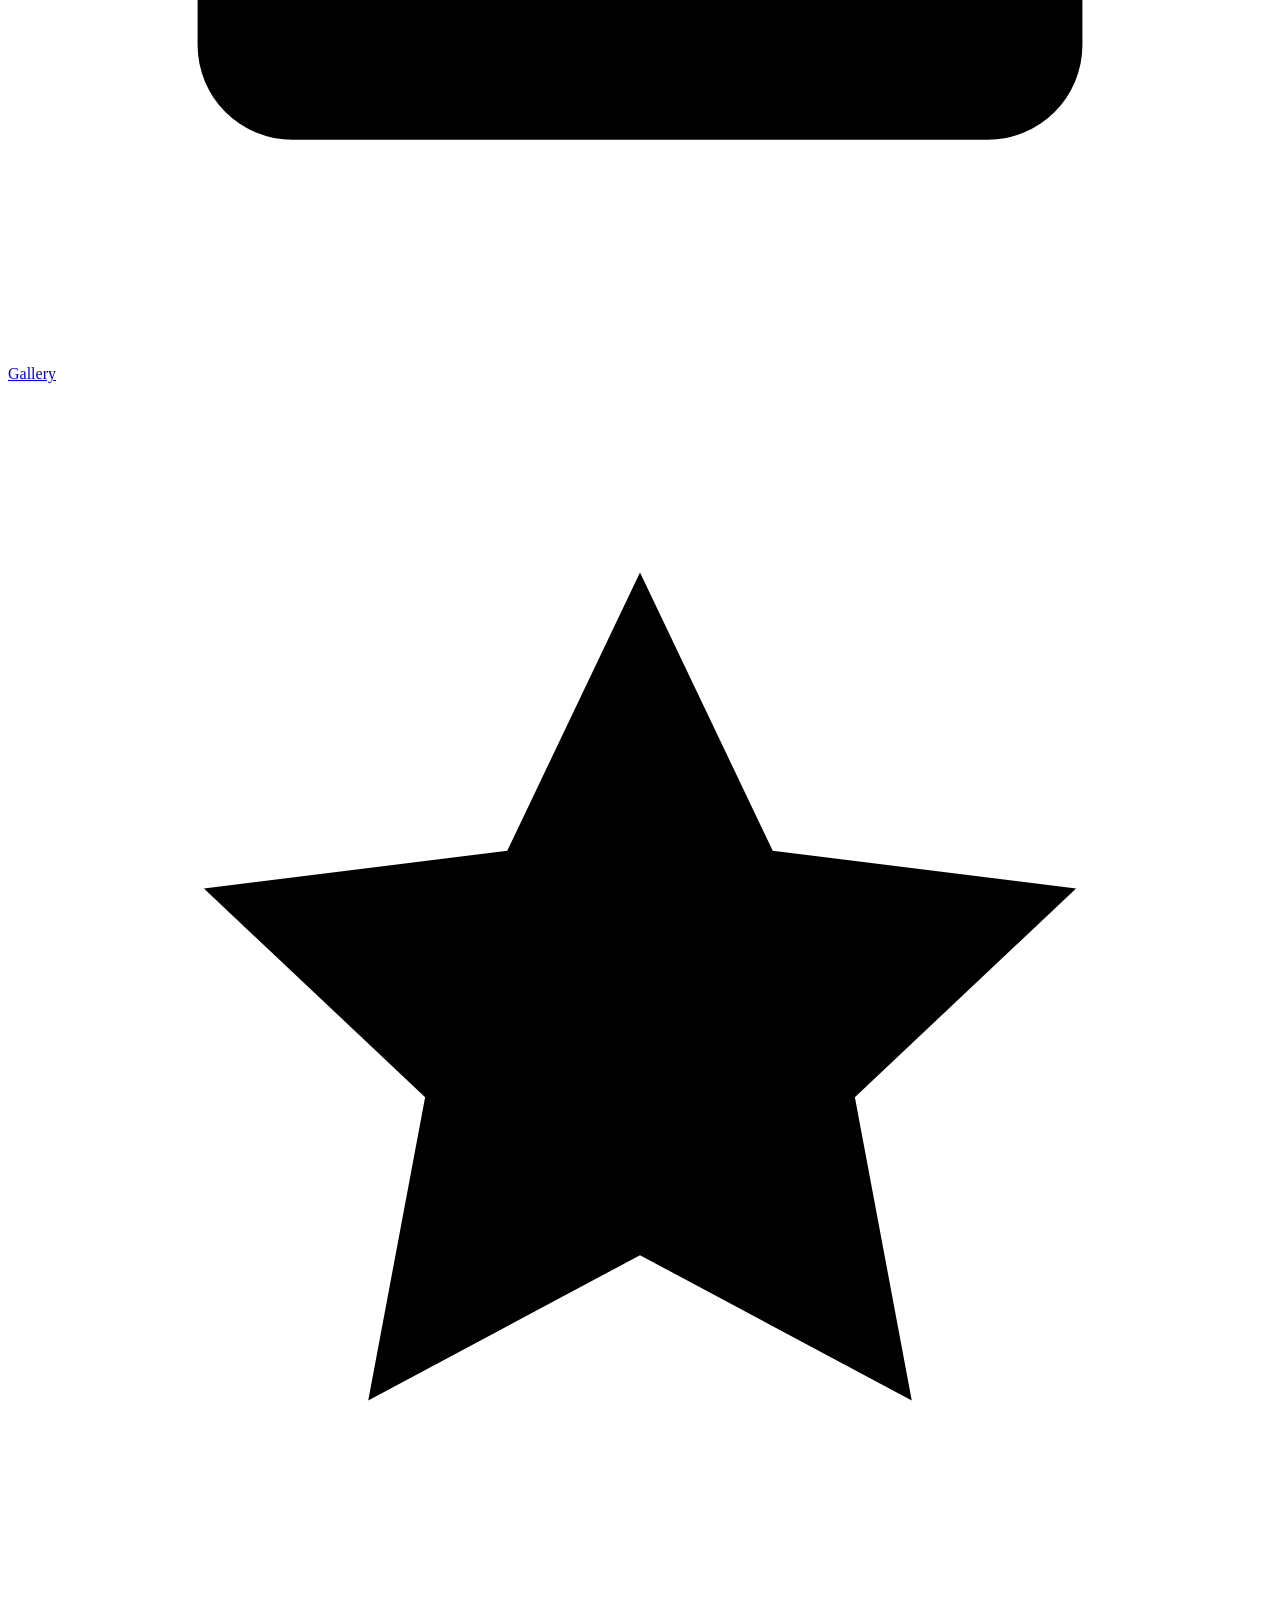
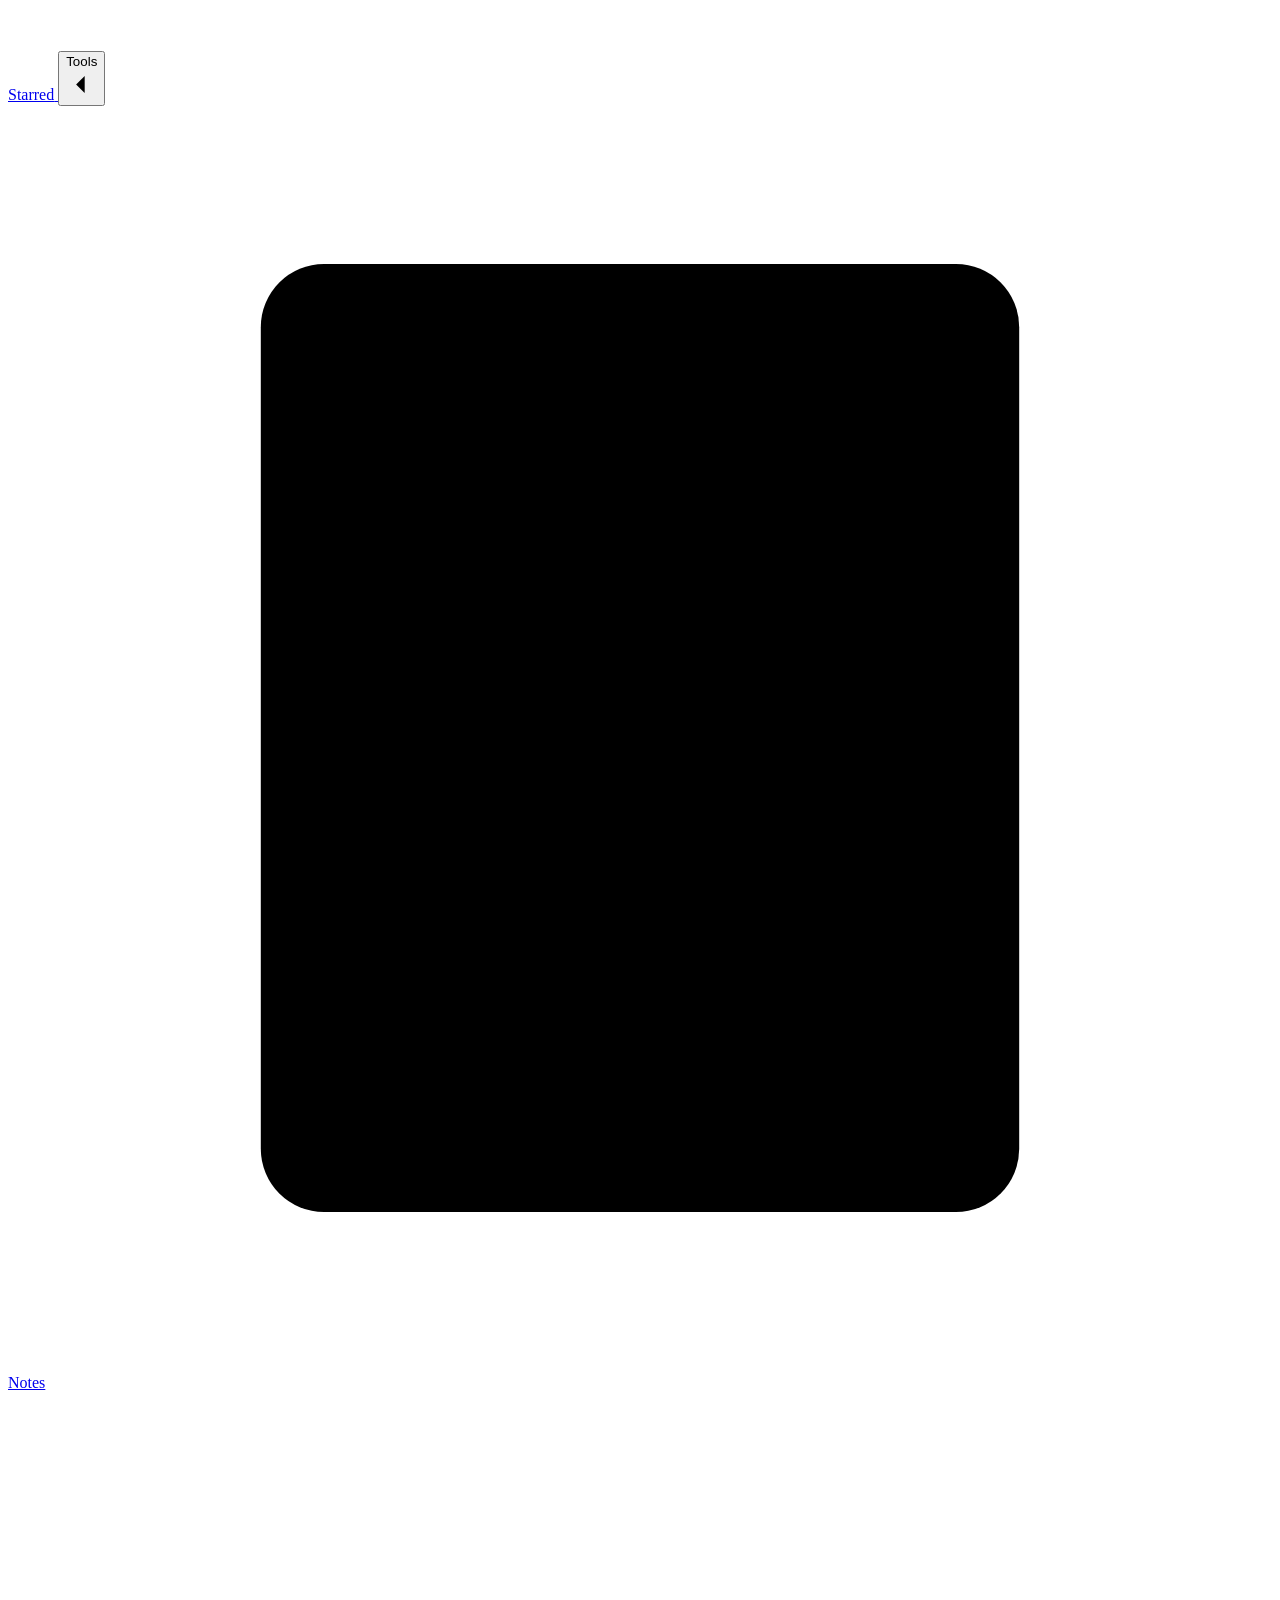
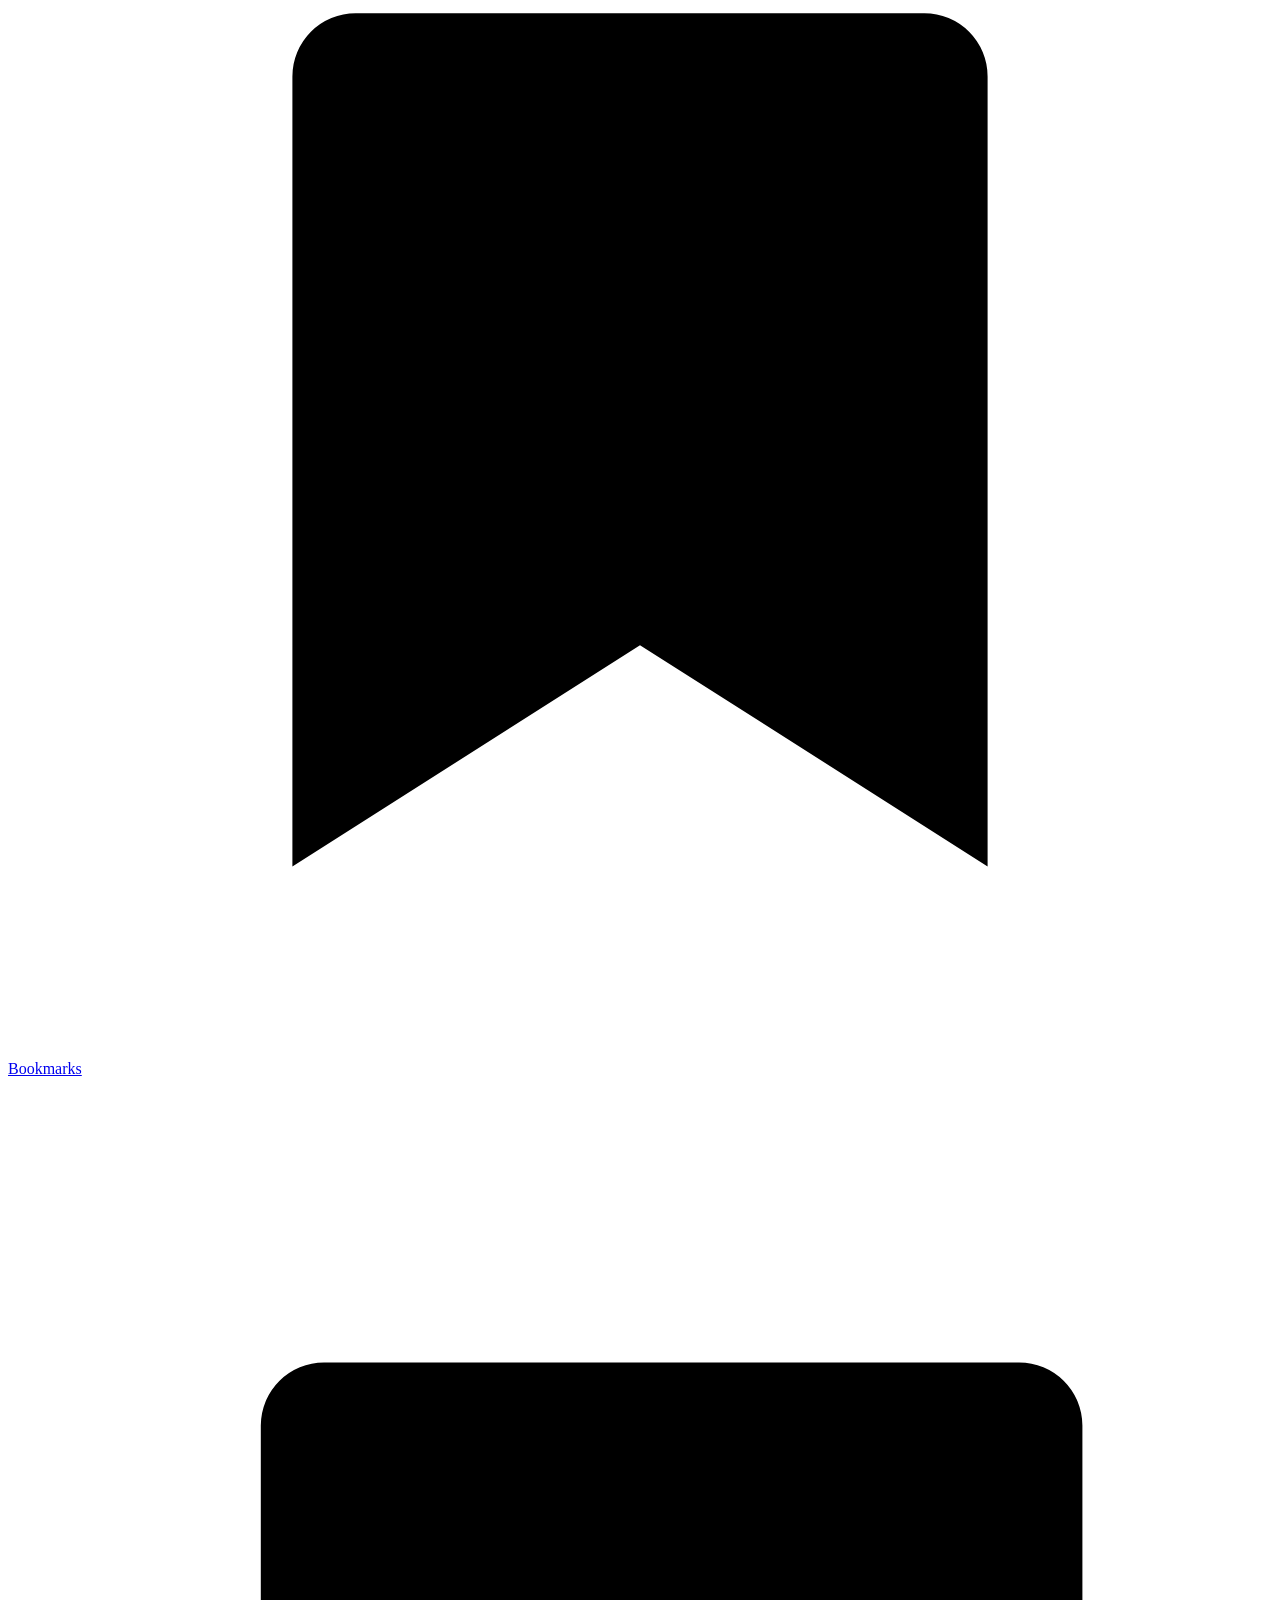
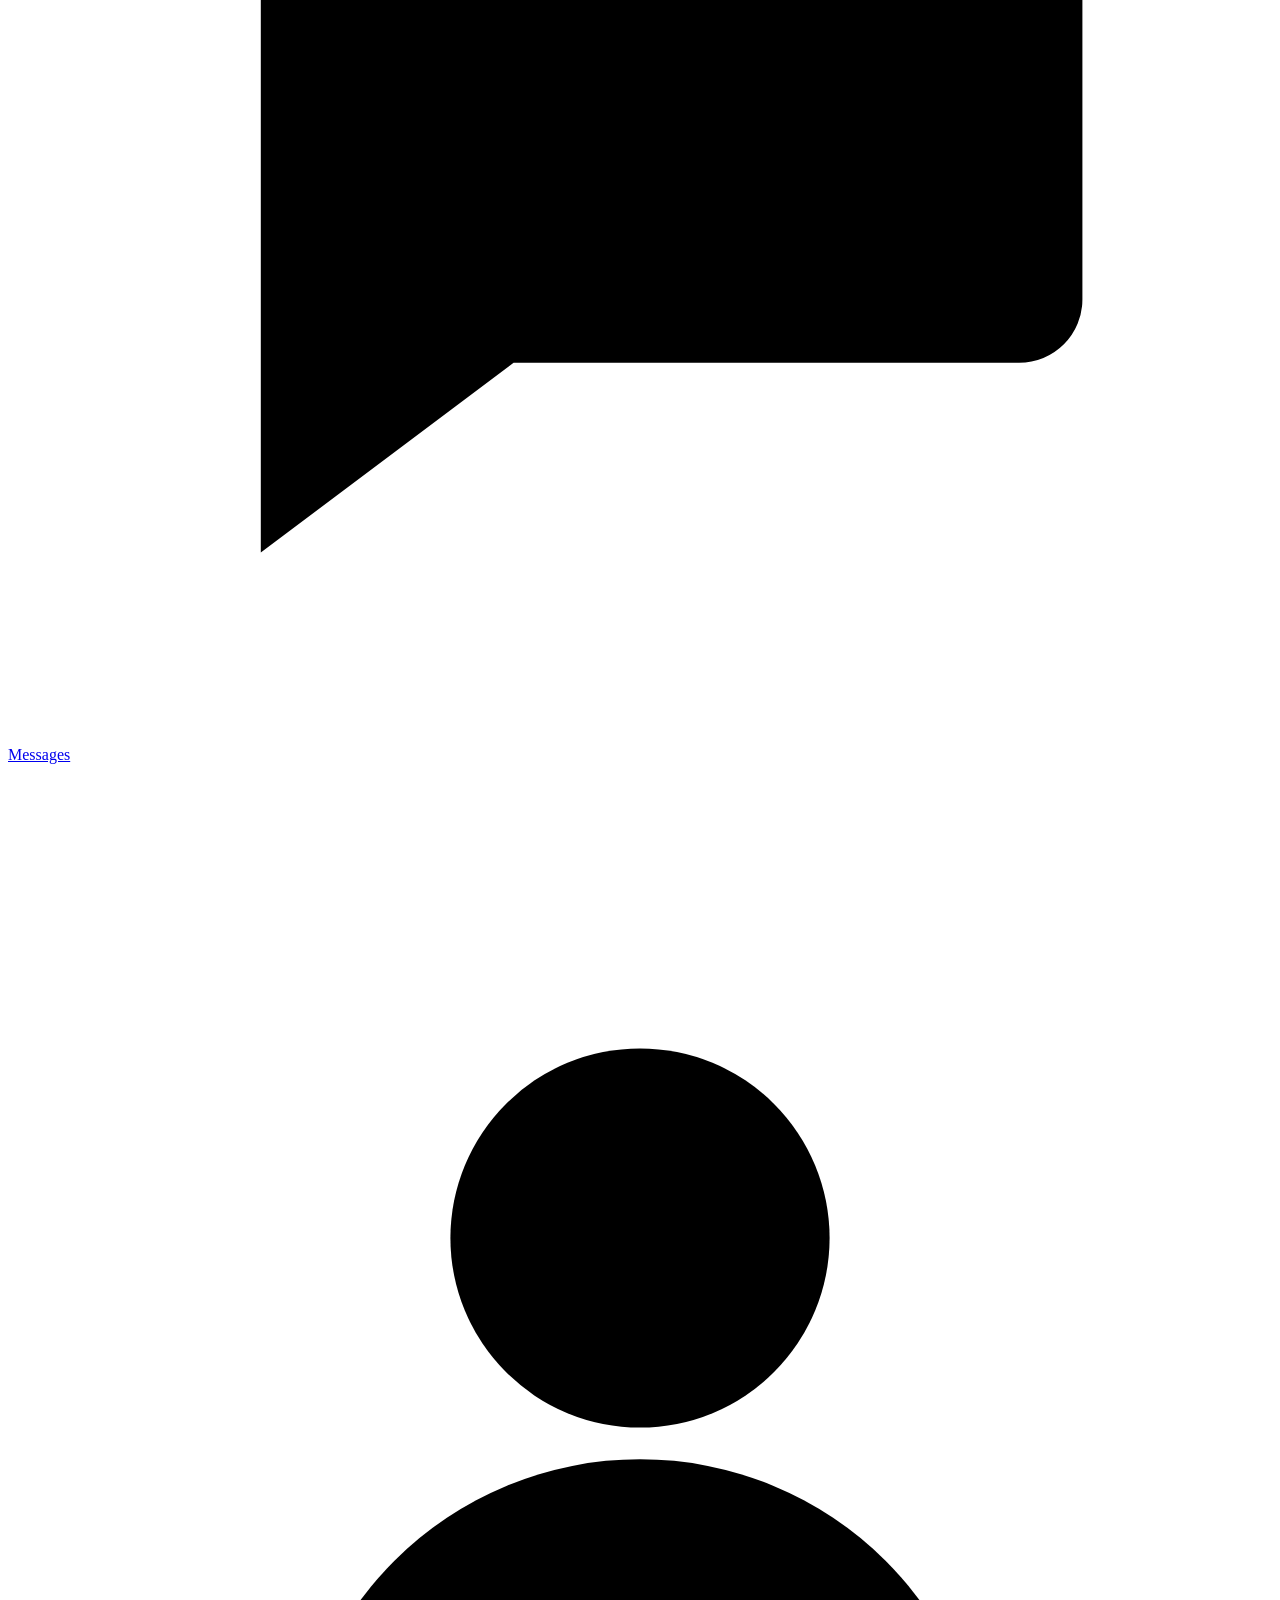
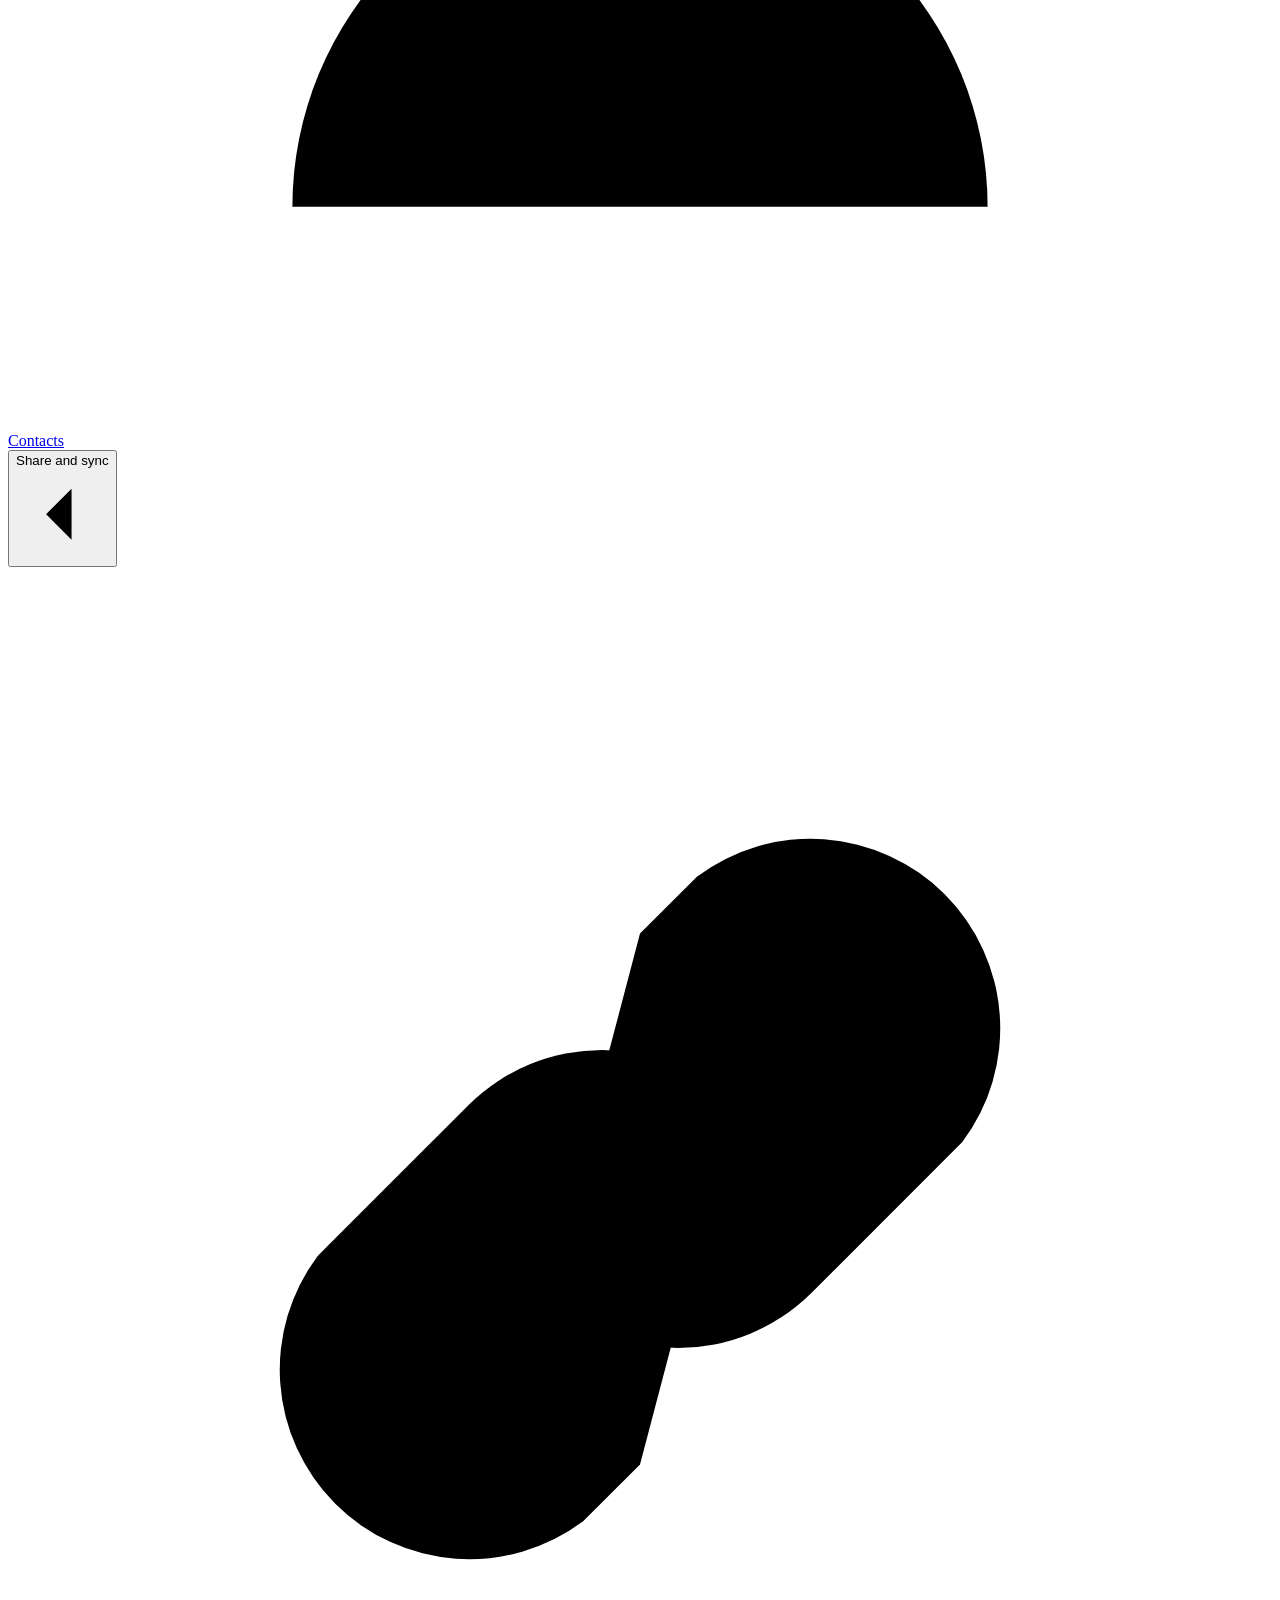
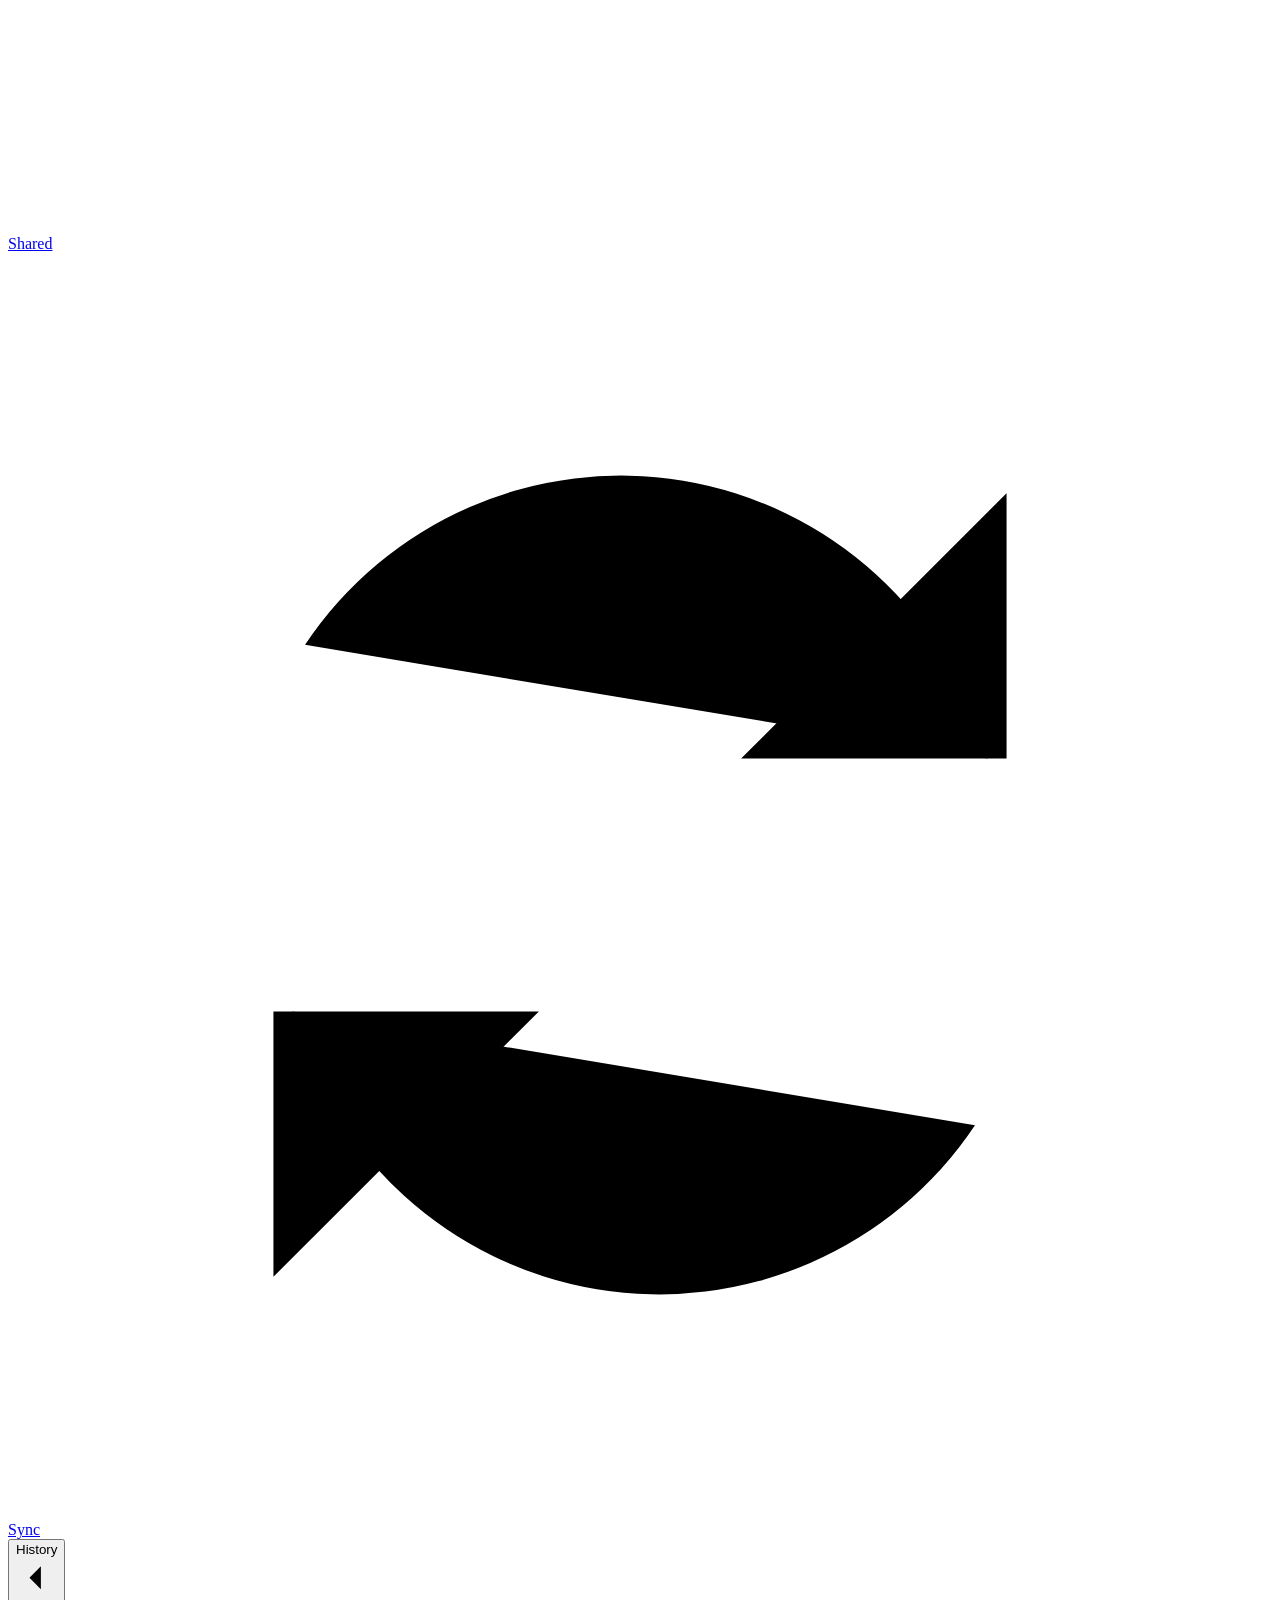
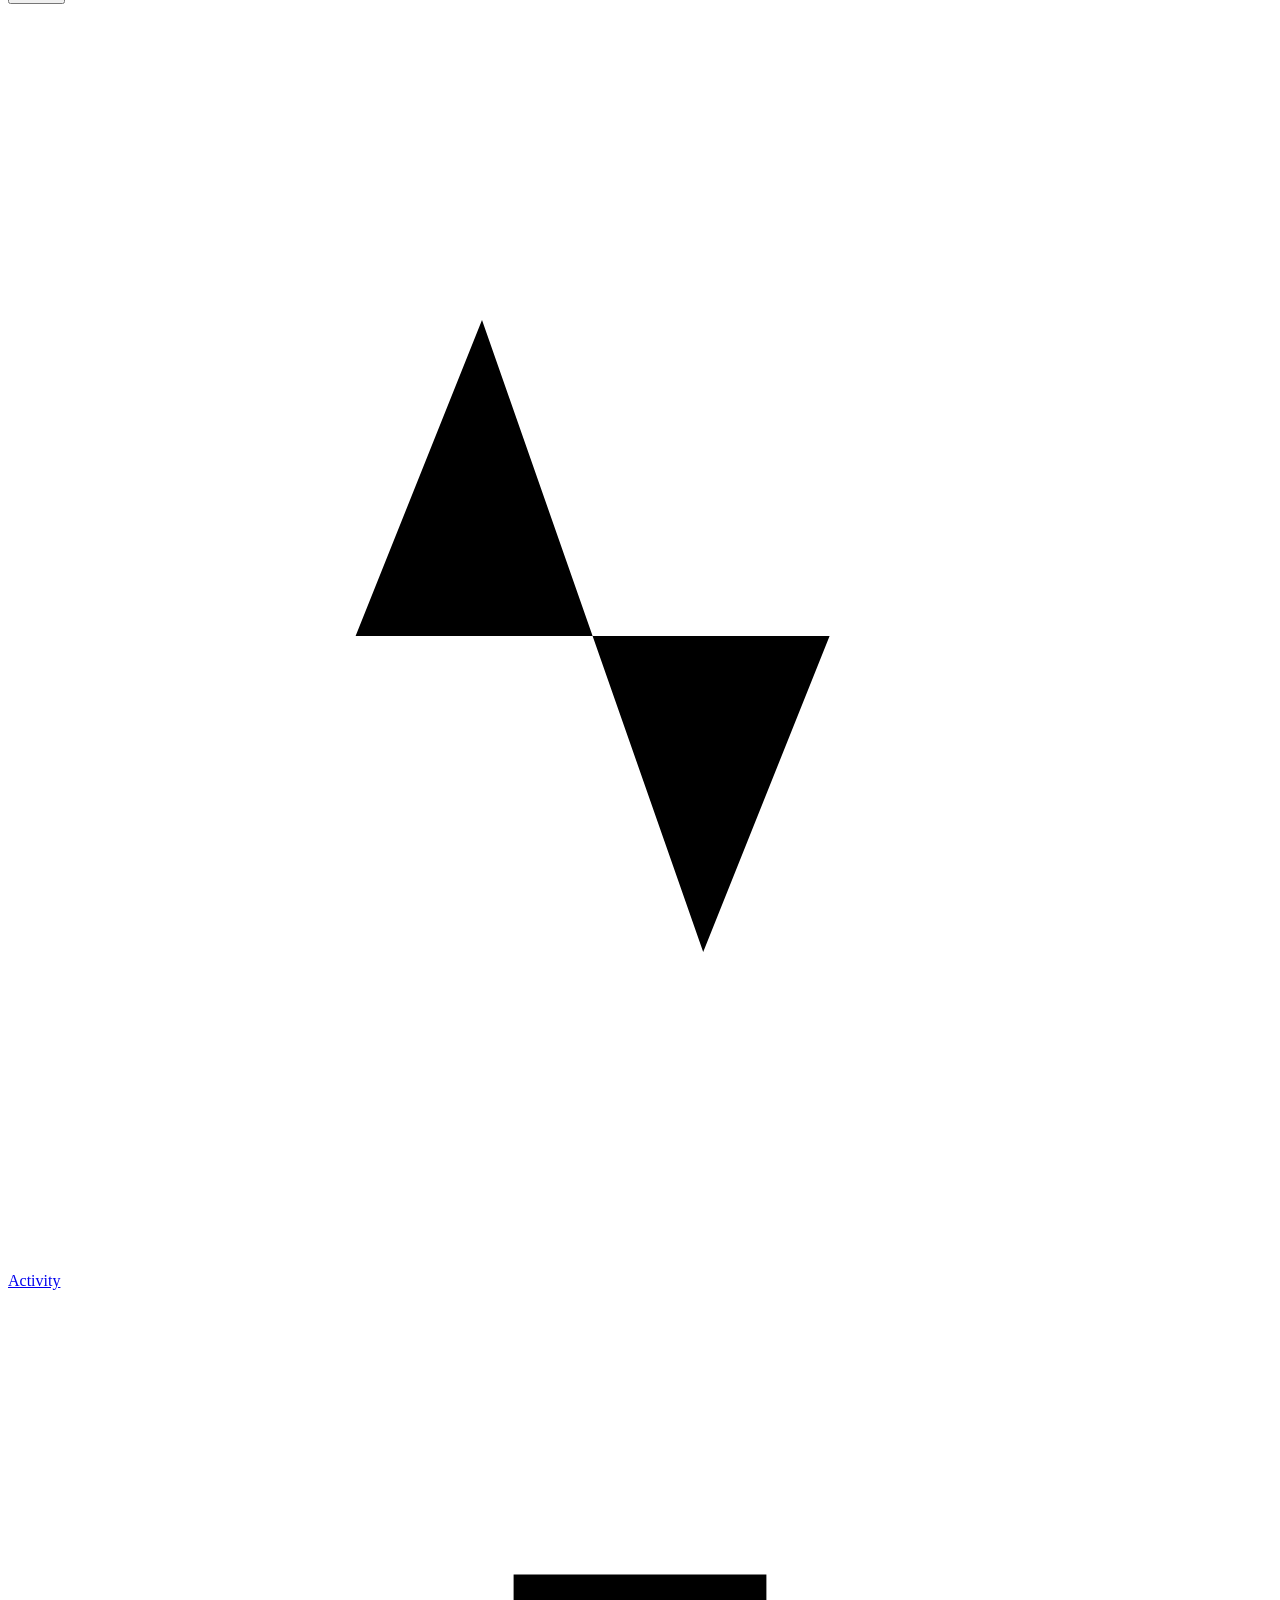
==== commit 73b07f4c: "1.3.3: Messages: attachments shown and opened from Discord first, the drive copy as the backup; the " ====
--- a/discorddrive/web/index.html
+++ b/discorddrive/web/index.html
@@ -17,6 +17,9 @@
 <body>
 <div class="app">
   <header class="top">
+    <button class="icon-btn" id="nav-toggle" type="button" aria-label="Shrink the menu to icons" aria-pressed="false">
+      <svg viewBox="0 0 20 20" aria-hidden="true"><rect x="3" y="4" width="14" height="12" rx="1.500"/><path d="M8 4v12"/></svg>
+    </button>
     <a class="brand" href="#/home">
       <img src="/logo.svg" alt="" width="22" height="22">
       <span>DiscordDrive</span>
@@ -51,6 +54,8 @@
       <svg viewBox="0 0 20 20" aria-hidden="true"><path d="m10 3 2.1 4.4 4.8.6-3.5 3.3.9 4.8L10 13.8 5.7 16.1l.9-4.8L3.1 8l4.8-.6z"/></svg>
       <span>Starred</span>
     </a>
+    <button class="nav-head" type="button" data-group="tools" aria-expanded="true"><span>Tools</span><svg viewBox="0 0 20 20" aria-hidden="true"><path d="M12 4.5 6.500 10l5.500 5.500"/></svg></button>
+    <div class="nav-group">
     <a href="#/notes" data-nav="notes">
       <svg viewBox="0 0 20 20" aria-hidden="true"><path d="M5 2.5h10a1 1 0 0 1 1 1v13a1 1 0 0 1-1 1H5a1 1 0 0 1-1-1v-13a1 1 0 0 1 1-1z"/><path d="M7 7h6M7 10h6M7 13h3.5"/></svg>
       <span>Notes</span>
@@ -67,6 +72,9 @@
       <svg viewBox="0 0 20 20" aria-hidden="true"><circle cx="10" cy="7.5" r="3"/><path d="M4.5 16.5a5.5 5.5 0 0 1 11 0"/></svg>
       <span>Contacts</span>
     </a>
+    </div>
+    <button class="nav-head" type="button" data-group="share" aria-expanded="true"><span>Share and sync</span><svg viewBox="0 0 20 20" aria-hidden="true"><path d="M12 4.5 6.500 10l5.500 5.500"/></svg></button>
+    <div class="nav-group">
     <a href="#/shared" data-nav="shared">
       <svg viewBox="0 0 20 20" aria-hidden="true"><path d="M8.5 11.5a3 3 0 0 0 4.2 0l2.4-2.4a3 3 0 0 0-4.2-4.2l-.9.9"/><path d="M11.5 8.5a3 3 0 0 0-4.2 0l-2.4 2.4a3 3 0 0 0 4.2 4.2l.9-.9"/></svg>
       <span>Shared</span>
@@ -75,6 +83,9 @@
       <svg viewBox="0 0 20 20" aria-hidden="true"><path d="M15.5 8A6 6 0 0 0 4.7 6.2M4.5 12a6 6 0 0 0 10.8 1.8"/><path d="M15.8 3.8V8h-4.2M4.2 16.2V12h4.2"/></svg>
       <span>Sync</span>
     </a>
+    </div>
+    <button class="nav-head" type="button" data-group="history" aria-expanded="true"><span>History</span><svg viewBox="0 0 20 20" aria-hidden="true"><path d="M12 4.5 6.500 10l5.500 5.500"/></svg></button>
+    <div class="nav-group">
     <a href="#/history" data-nav="history">
       <svg viewBox="0 0 20 20" aria-hidden="true"><path d="M2.5 10h3l2-5 3.5 10 2-5h4.5"/></svg>
       <span>Activity</span>
@@ -87,6 +98,9 @@
       <svg viewBox="0 0 20 20" aria-hidden="true"><circle cx="10" cy="10" r="6.5"/><path d="M10 6.5V10l2.5 1.6"/></svg>
       <span>Snapshots</span>
     </a>
+    </div>
+    <button class="nav-head" type="button" data-group="drive" aria-expanded="true"><span>Drive</span><svg viewBox="0 0 20 20" aria-hidden="true"><path d="M12 4.5 6.500 10l5.500 5.500"/></svg></button>
+    <div class="nav-group">
     <a href="#/storage" data-nav="storage">
       <svg viewBox="0 0 20 20" aria-hidden="true"><path d="M10 3.5a6.5 6.5 0 1 0 6.5 6.5H10z"/><path d="M12.5 3a5 5 0 0 1 4.5 4.5h-4.5z"/></svg>
       <span>Storage</span>
@@ -99,6 +113,7 @@
       <svg viewBox="0 0 20 20" aria-hidden="true"><path d="M10 2.8 4 5v4.6c0 3.4 2.5 6.2 6 7.6 3.5-1.4 6-4.2 6-7.6V5z"/><path d="m7.4 10 1.8 1.8 3.6-3.6"/></svg>
       <span>Health</span>
     </a>
+    </div>
     <div class="usage" id="usage"></div>
   </nav>
 
